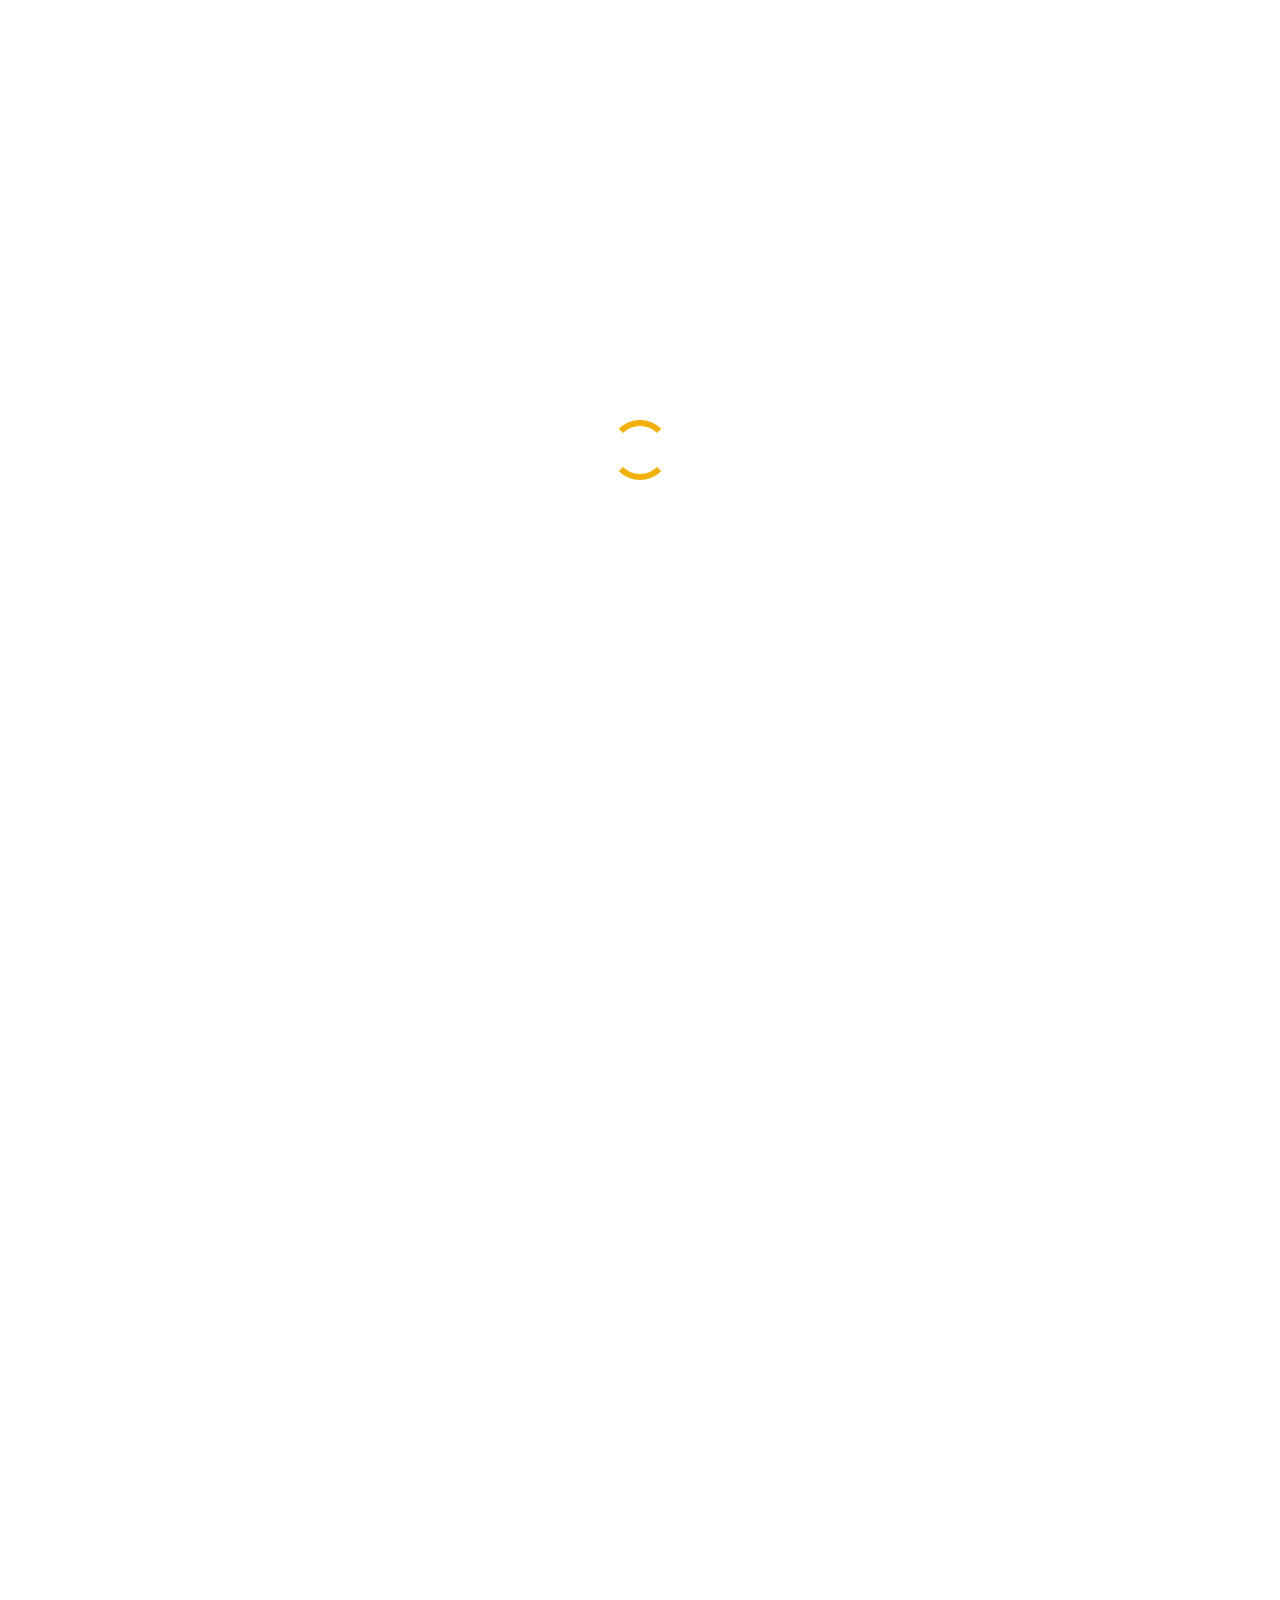
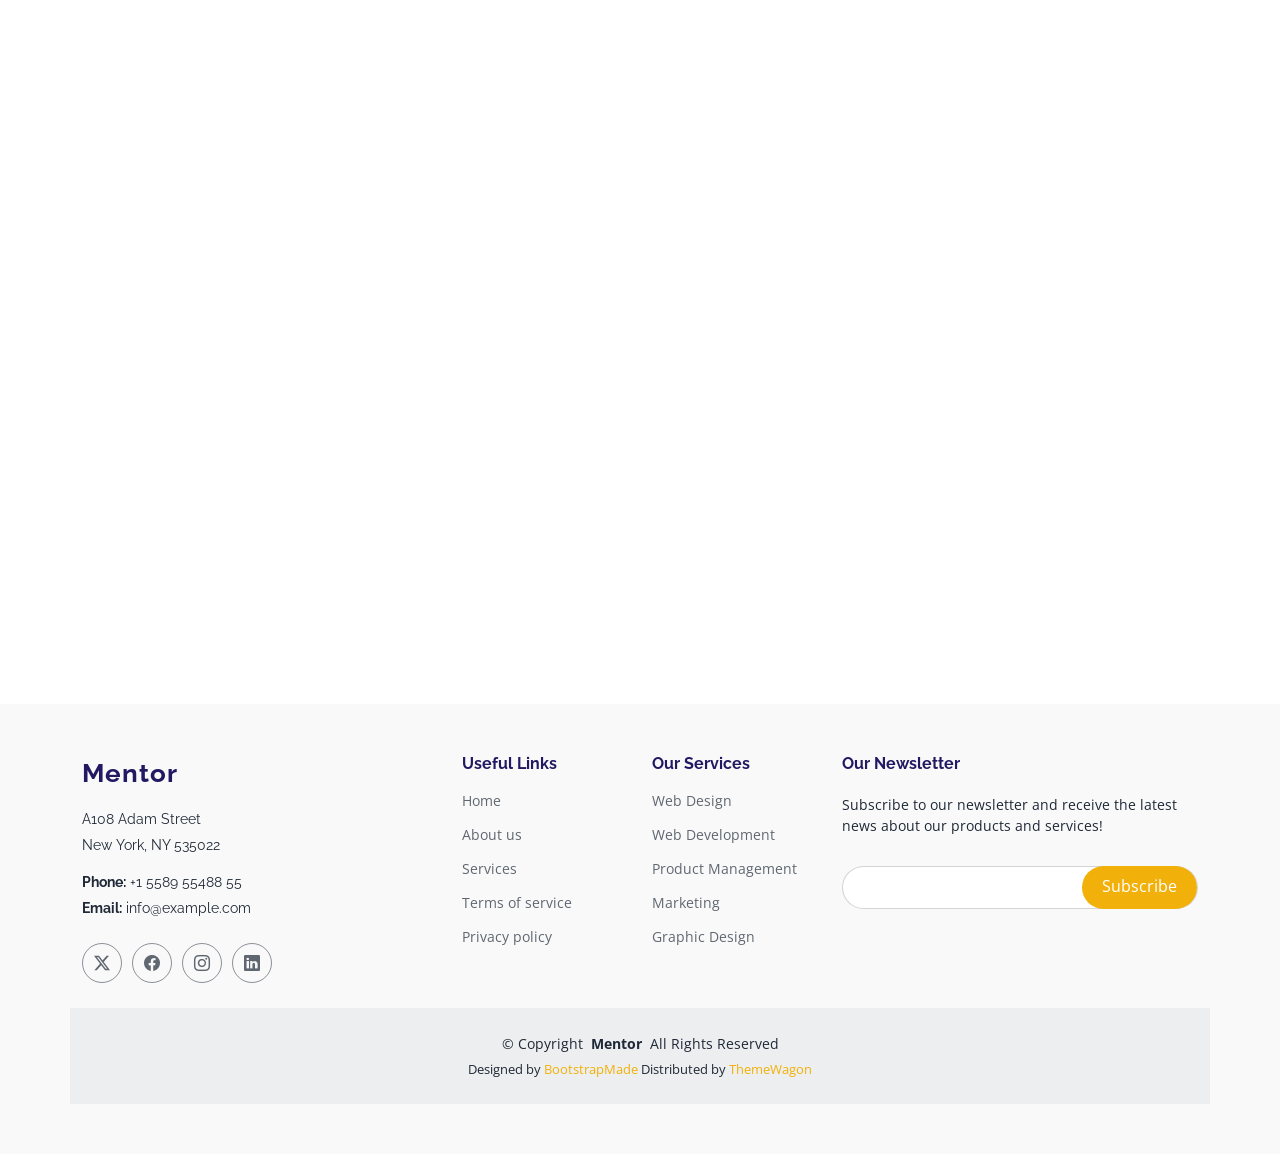
==== index.html @ 2bfc2b05 "Add RRJAcademy static site Made-with: Cursor" ====
<!DOCTYPE html>
<html lang="en">

<head>
  <meta charset="utf-8">
  <meta content="width=device-width, initial-scale=1.0" name="viewport">
  <title>RRJ Academy - Home</title>
  <meta name="description" content="Knowledge of other Languages are always a plus in life. Every language has once again become relevant and our leading online language training institute is a pioneer in providing the training and required proficiency that will enable the students to crack the related proficiency tests that might help in Migration or Translation or other aspects in life.">
  <meta name="keywords" content="RRJ Academy, Japanese language, JLPT, language training, online language institute">

  <!-- Favicons -->
  <link href="assets/img/rrj/Rrjlogofinal.png" rel="icon" type="image/png">
  <link href="assets/img/rrj/Rrjlogofinal.png" rel="apple-touch-icon" type="image/png">

  <!-- Fonts -->
  <link href="https://fonts.googleapis.com" rel="preconnect">
  <link href="https://fonts.gstatic.com" rel="preconnect" crossorigin>
  <link href="https://fonts.googleapis.com/css2?family=Open+Sans:ital,wght@0,300;0,400;0,500;0,600;0,700;0,800;1,300;1,400;1,500;1,600;1,700;1,800&family=Poppins:ital,wght@0,100;0,200;0,300;0,400;0,500;0,600;0,700;0,800;0,900;1,100;1,200;1,300;1,400;1,500;1,600;1,700;1,800;1,900&family=Raleway:ital,wght@0,100;0,200;0,300;0,400;0,500;0,600;0,700;0,800;0,900;1,100;1,200;1,300;1,400;1,500;1,600;1,700;1,800;1,900&display=swap" rel="stylesheet">

  <!-- Vendor CSS Files -->
  <link href="assets/vendor/bootstrap/css/bootstrap.min.css" rel="stylesheet">
  <link href="assets/vendor/bootstrap-icons/bootstrap-icons.css" rel="stylesheet">
  <link href="assets/vendor/aos/aos.css" rel="stylesheet">
  <link href="assets/vendor/glightbox/css/glightbox.min.css" rel="stylesheet">
  <link href="assets/vendor/swiper/swiper-bundle.min.css" rel="stylesheet">

  <!-- Main CSS File -->
  <link href="assets/css/main.css" rel="stylesheet">

  <!-- =======================================================
  * Template Name: Mentor
  * Template URL: https://bootstrapmade.com/mentor-free-education-bootstrap-theme/
  * Updated: Aug 07 2024 with Bootstrap v5.3.3
  * Author: BootstrapMade.com
  * License: https://bootstrapmade.com/license/
  ======================================================== -->
</head>

<body class="index-page">

  <header id="header" class="header d-flex align-items-center sticky-top">
    <div class="container-fluid container-xl position-relative d-flex align-items-center">

      <a href="index.html" class="logo d-flex align-items-center me-auto" aria-label="RRJ Academy Home">
        <img src="assets/img/rrj/Rrjlogofinal.png" alt="RRJ Academy">
      </a>

      <nav id="navmenu" class="navmenu">
        <ul>
          <li><a href="index.html" class="active">Home<br></a></li>
          <li><a href="about.html">About</a></li>
          <li><a href="courses.html">Courses / Programs</a></li>
          <li><a href="testimonials.html">Testimonials</a></li>
          <li><a href="contact.html">Contact</a></li>
        </ul>
        <i class="mobile-nav-toggle d-xl-none bi bi-list"></i>
      </nav>

      <a class="btn-getstarted" href="contact.html">Get Guidance</a>

    </div>
  </header>

  <main class="main">

    <!-- Hero Section -->
    <section id="hero" class="hero section dark-background">

      <img src="assets/img/rrj/inductionBanner.webp" alt="" data-aos="fade-in">

      <div class="container">
        <h2 data-aos="fade-up" data-aos-delay="100">Knowledge of other Languages are always a plus in life.</h2>
        <p data-aos="fade-up" data-aos-delay="200">Every language has once again become relevant and our leading online language training institute is a pioneer in providing the training and required proficiency that will enable the students to crack the related proficiency tests that might help in Migration or Translation or other aspects in life.</p>
        <div class="d-flex mt-4" data-aos="fade-up" data-aos-delay="300">
          <a href="courses.html" class="btn-get-started">Courses / Programs</a>
        </div>
      </div>

    </section><!-- /Hero Section -->

    <!-- About Section -->
    <section id="about" class="about section">

      <div class="container">

        <div class="row gy-4">

          <div class="col-lg-6 order-1 order-lg-2" data-aos="fade-up" data-aos-delay="100">
            <img src="assets/img/rrj/c1.webp" class="img-fluid" alt="RRJ Academy">
          </div>

          <div class="col-lg-6 order-2 order-lg-1 content" data-aos="fade-up" data-aos-delay="200">
            <h3>ABOUT RRJ ACADEMY...</h3>
            <p class="fst-italic">
              Knowledge of other Languages are always a plus in life. Every language has once again become relevant and our leading online language training institute is a pioneer in providing the training and required proficiency that will enable the students to crack the related proficiency tests that might help in Migration or Translation or other aspects in life.
            </p>
            <ul>
              <li><i class="bi bi-check-circle"></i> <span>The training is provided by highly experienced faculty who have helped many to achieve their objectives and goals related to their language learning.</span></li>
              <li><i class="bi bi-check-circle"></i> <span>You start with the basics and we will guide to the pro advance level of the language and you will learn even the most complex concepts in the easiest manner.</span></li>
              <li><i class="bi bi-check-circle"></i> <span>The best part of the course is that along with the particular language training, students are also given insight on the mannerism, culture, business etiquettes and corporate manners observed in other countries.</span></li>
            </ul>
            <a href="about.html" class="read-more"><span>Read More</span><i class="bi bi-arrow-right"></i></a>
          </div>

        </div>

      </div>

    </section><!-- /About Section -->

    <!-- Why Us Section -->
    <section id="why-us" class="section why-us">

      <div class="container">

        <div class="row gy-4">

          <div class="col-lg-4" data-aos="fade-up" data-aos-delay="100">
            <div class="why-box">
              <h3>WHY JOIN RRJ ACADEMY?</h3>
              <p>
                RRJ Academy Offers small batch sizes where Individual attention is paid.
              </p>
              <div class="text-center">
                <a href="courses.html" class="more-btn"><span>Courses / Programs</span> <i class="bi bi-chevron-right"></i></a>
              </div>
            </div>
          </div><!-- End Why Box -->

          <div class="col-lg-8 d-flex align-items-stretch">
            <div class="row gy-4" data-aos="fade-up" data-aos-delay="200">

              <div class="col-xl-4">
                <div class="icon-box d-flex flex-column justify-content-center align-items-center">
                  <i class="bi bi-clipboard-data"></i>
                  <h4>New JLPT pattern oriented study material from Japan.</h4>
                  <p>Mock JLPT drills practice for confidence building and listening practice.</p>
                </div>
              </div><!-- End Icon Box -->

              <div class="col-xl-4" data-aos="fade-up" data-aos-delay="300">
                <div class="icon-box d-flex flex-column justify-content-center align-items-center">
                  <i class="bi bi-gem"></i>
                  <h4>Our teaching methods include Videos, Audios, Picture Flash cards, Conversational skits, Verbal techniques and focus on spoken Japanese skills.</h4>
                  <p>Regular Tests and Revision Classes with flexible timings and constant teacher support.</p>
                </div>
              </div><!-- End Icon Box -->

              <div class="col-xl-4" data-aos="fade-up" data-aos-delay="400">
                <div class="icon-box d-flex flex-column justify-content-center align-items-center">
                  <i class="bi bi-inboxes"></i>
                  <h4>RRJ Academy Offers small batch sizes where Individual attention is paid.</h4>
                  <p>New JLPT pattern oriented study material from Japan.</p>
                </div>
              </div><!-- End Icon Box -->

            </div>
          </div>

        </div>

      </div>

    </section><!-- /Why Us Section -->

    <!-- Features Section -->
    <section id="features" class="features section">

      <div class="container">

        <div class="row gy-4">

          <div class="col-lg-3 col-md-4" data-aos="fade-up" data-aos-delay="100">
            <div class="features-item">
              <i class="bi bi-eye" style="color: #ffbb2c;"></i>
              <h3><a href="" class="stretched-link">Lorem Ipsum</a></h3>
            </div>
          </div><!-- End Feature Item -->

          <div class="col-lg-3 col-md-4" data-aos="fade-up" data-aos-delay="200">
            <div class="features-item">
              <i class="bi bi-infinity" style="color: #5578ff;"></i>
              <h3><a href="" class="stretched-link">Dolor Sitema</a></h3>
            </div>
          </div><!-- End Feature Item -->

          <div class="col-lg-3 col-md-4" data-aos="fade-up" data-aos-delay="300">
            <div class="features-item">
              <i class="bi bi-mortarboard" style="color: #e80368;"></i>
              <h3><a href="" class="stretched-link">Sed perspiciatis</a></h3>
            </div>
          </div><!-- End Feature Item -->

          <div class="col-lg-3 col-md-4" data-aos="fade-up" data-aos-delay="400">
            <div class="features-item">
              <i class="bi bi-nut" style="color: #e361ff;"></i>
              <h3><a href="" class="stretched-link">Magni Dolores</a></h3>
            </div>
          </div><!-- End Feature Item -->

          <div class="col-lg-3 col-md-4" data-aos="fade-up" data-aos-delay="500">
            <div class="features-item">
              <i class="bi bi-shuffle" style="color: #47aeff;"></i>
              <h3><a href="" class="stretched-link">Nemo Enim</a></h3>
            </div>
          </div><!-- End Feature Item -->

          <div class="col-lg-3 col-md-4" data-aos="fade-up" data-aos-delay="600">
            <div class="features-item">
              <i class="bi bi-star" style="color: #ffa76e;"></i>
              <h3><a href="" class="stretched-link">Eiusmod Tempor</a></h3>
            </div>
          </div><!-- End Feature Item -->

          <div class="col-lg-3 col-md-4" data-aos="fade-up" data-aos-delay="700">
            <div class="features-item">
              <i class="bi bi-x-diamond" style="color: #11dbcf;"></i>
              <h3><a href="" class="stretched-link">Midela Teren</a></h3>
            </div>
          </div><!-- End Feature Item -->

          <div class="col-lg-3 col-md-4" data-aos="fade-up" data-aos-delay="800">
            <div class="features-item">
              <i class="bi bi-camera-video" style="color: #4233ff;"></i>
              <h3><a href="" class="stretched-link">Pira Neve</a></h3>
            </div>
          </div><!-- End Feature Item -->

          <div class="col-lg-3 col-md-4" data-aos="fade-up" data-aos-delay="900">
            <div class="features-item">
              <i class="bi bi-command" style="color: #b2904f;"></i>
              <h3><a href="" class="stretched-link">Dirada Pack</a></h3>
            </div>
          </div><!-- End Feature Item -->

          <div class="col-lg-3 col-md-4" data-aos="fade-up" data-aos-delay="1000">
            <div class="features-item">
              <i class="bi bi-dribbble" style="color: #b20969;"></i>
              <h3><a href="" class="stretched-link">Moton Ideal</a></h3>
            </div>
          </div><!-- End Feature Item -->

          <div class="col-lg-3 col-md-4" data-aos="fade-up" data-aos-delay="1100">
            <div class="features-item">
              <i class="bi bi-activity" style="color: #ff5828;"></i>
              <h3><a href="" class="stretched-link">Verdo Park</a></h3>
            </div>
          </div><!-- End Feature Item -->

          <div class="col-lg-3 col-md-4" data-aos="fade-up" data-aos-delay="1200">
            <div class="features-item">
              <i class="bi bi-brightness-high" style="color: #29cc61;"></i>
              <h3><a href="" class="stretched-link">Flavor Nivelanda</a></h3>
            </div>
          </div><!-- End Feature Item -->

        </div>

      </div>

    </section><!-- /Features Section -->

    <!-- Courses Section -->
    <section id="courses" class="courses section">

      <!-- Section Title -->
      <div class="container section-title" data-aos="fade-up">
        <h2>Courses</h2>
        <p>Popular Courses</p>
      </div><!-- End Section Title -->

      <div class="container">

        <div class="row">

          <div class="col-lg-4 col-md-6 d-flex align-items-stretch" data-aos="zoom-in" data-aos-delay="100">
            <div class="course-item">
              <img src="assets/img/course-1.jpg" class="img-fluid" alt="...">
              <div class="course-content">
                <div class="d-flex justify-content-between align-items-center mb-3">
                  <p class="category">Web Development</p>
                  <p class="price">$169</p>
                </div>

                <h3><a href="course-details.html">Website Design</a></h3>
                <p class="description">Et architecto provident deleniti facere repellat nobis iste. Id facere quia quae dolores dolorem tempore.</p>
                <div class="trainer d-flex justify-content-between align-items-center">
                  <div class="trainer-profile d-flex align-items-center">
                    <img src="assets/img/trainers/trainer-1-2.jpg" class="img-fluid" alt="">
                    <a href="" class="trainer-link">Antonio</a>
                  </div>
                  <div class="trainer-rank d-flex align-items-center">
                    <i class="bi bi-person user-icon"></i>&nbsp;50
                    &nbsp;&nbsp;
                    <i class="bi bi-heart heart-icon"></i>&nbsp;65
                  </div>
                </div>
              </div>
            </div>
          </div> <!-- End Course Item-->

          <div class="col-lg-4 col-md-6 d-flex align-items-stretch mt-4 mt-md-0" data-aos="zoom-in" data-aos-delay="200">
            <div class="course-item">
              <img src="assets/img/course-2.jpg" class="img-fluid" alt="...">
              <div class="course-content">
                <div class="d-flex justify-content-between align-items-center mb-3">
                  <p class="category">Marketing</p>
                  <p class="price">$250</p>
                </div>

                <h3><a href="course-details.html">Search Engine Optimization</a></h3>
                <p class="description">Et architecto provident deleniti facere repellat nobis iste. Id facere quia quae dolores dolorem tempore.</p>
                <div class="trainer d-flex justify-content-between align-items-center">
                  <div class="trainer-profile d-flex align-items-center">
                    <img src="assets/img/trainers/trainer-2-2.jpg" class="img-fluid" alt="">
                    <a href="" class="trainer-link">Lana</a>
                  </div>
                  <div class="trainer-rank d-flex align-items-center">
                    <i class="bi bi-person user-icon"></i>&nbsp;35
                    &nbsp;&nbsp;
                    <i class="bi bi-heart heart-icon"></i>&nbsp;42
                  </div>
                </div>
              </div>
            </div>
          </div> <!-- End Course Item-->

          <div class="col-lg-4 col-md-6 d-flex align-items-stretch mt-4 mt-lg-0" data-aos="zoom-in" data-aos-delay="300">
            <div class="course-item">
              <img src="assets/img/course-3.jpg" class="img-fluid" alt="...">
              <div class="course-content">
                <div class="d-flex justify-content-between align-items-center mb-3">
                  <p class="category">Content</p>
                  <p class="price">$180</p>
                </div>

                <h3><a href="course-details.html">Copywriting</a></h3>
                <p class="description">Et architecto provident deleniti facere repellat nobis iste. Id facere quia quae dolores dolorem tempore.</p>
                <div class="trainer d-flex justify-content-between align-items-center">
                  <div class="trainer-profile d-flex align-items-center">
                    <img src="assets/img/trainers/trainer-3-2.jpg" class="img-fluid" alt="">
                    <a href="" class="trainer-link">Brandon</a>
                  </div>
                  <div class="trainer-rank d-flex align-items-center">
                    <i class="bi bi-person user-icon"></i>&nbsp;20
                    &nbsp;&nbsp;
                    <i class="bi bi-heart heart-icon"></i>&nbsp;85
                  </div>
                </div>
              </div>
            </div>
          </div> <!-- End Course Item-->

        </div>

      </div>

    </section><!-- /Courses Section -->

    <!-- Trainers Index Section -->
    <section id="trainers-index" class="section trainers-index">

      <div class="container">

        <div class="row">

          <div class="col-lg-4 col-md-6 d-flex" data-aos="fade-up" data-aos-delay="100">
            <div class="member">
              <img src="assets/img/trainers/trainer-1.jpg" class="img-fluid" alt="">
              <div class="member-content">
                <h4>Walter White</h4>
                <span>Web Development</span>
                <p>
                  Magni qui quod omnis unde et eos fuga et exercitationem. Odio veritatis perspiciatis quaerat qui aut aut aut
                </p>
                <div class="social">
                  <a href=""><i class="bi bi-twitter-x"></i></a>
                  <a href=""><i class="bi bi-facebook"></i></a>
                  <a href=""><i class="bi bi-instagram"></i></a>
                  <a href=""><i class="bi bi-linkedin"></i></a>
                </div>
              </div>
            </div>
          </div><!-- End Team Member -->

          <div class="col-lg-4 col-md-6 d-flex" data-aos="fade-up" data-aos-delay="200">
            <div class="member">
              <img src="assets/img/trainers/trainer-2.jpg" class="img-fluid" alt="">
              <div class="member-content">
                <h4>Sarah Jhinson</h4>
                <span>Marketing</span>
                <p>
                  Repellat fugiat adipisci nemo illum nesciunt voluptas repellendus. In architecto rerum rerum temporibus
                </p>
                <div class="social">
                  <a href=""><i class="bi bi-twitter-x"></i></a>
                  <a href=""><i class="bi bi-facebook"></i></a>
                  <a href=""><i class="bi bi-instagram"></i></a>
                  <a href=""><i class="bi bi-linkedin"></i></a>
                </div>
              </div>
            </div>
          </div><!-- End Team Member -->

          <div class="col-lg-4 col-md-6 d-flex" data-aos="fade-up" data-aos-delay="300">
            <div class="member">
              <img src="assets/img/trainers/trainer-3.jpg" class="img-fluid" alt="">
              <div class="member-content">
                <h4>William Anderson</h4>
                <span>Content</span>
                <p>
                  Voluptas necessitatibus occaecati quia. Earum totam consequuntur qui porro et laborum toro des clara
                </p>
                <div class="social">
                  <a href=""><i class="bi bi-twitter-x"></i></a>
                  <a href=""><i class="bi bi-facebook"></i></a>
                  <a href=""><i class="bi bi-instagram"></i></a>
                  <a href=""><i class="bi bi-linkedin"></i></a>
                </div>
              </div>
            </div>
          </div><!-- End Team Member -->

        </div>

      </div>

    </section><!-- /Trainers Index Section -->

  </main>

  <footer id="footer" class="footer position-relative light-background">

    <div class="container footer-top">
      <div class="row gy-4">
        <div class="col-lg-4 col-md-6 footer-about">
          <a href="index.html" class="logo d-flex align-items-center">
            <span class="sitename">Mentor</span>
          </a>
          <div class="footer-contact pt-3">
            <p>A108 Adam Street</p>
            <p>New York, NY 535022</p>
            <p class="mt-3"><strong>Phone:</strong> <span>+1 5589 55488 55</span></p>
            <p><strong>Email:</strong> <span>info@example.com</span></p>
          </div>
          <div class="social-links d-flex mt-4">
            <a href=""><i class="bi bi-twitter-x"></i></a>
            <a href=""><i class="bi bi-facebook"></i></a>
            <a href=""><i class="bi bi-instagram"></i></a>
            <a href=""><i class="bi bi-linkedin"></i></a>
          </div>
        </div>

        <div class="col-lg-2 col-md-3 footer-links">
          <h4>Useful Links</h4>
          <ul>
            <li><a href="#">Home</a></li>
            <li><a href="#">About us</a></li>
            <li><a href="#">Services</a></li>
            <li><a href="#">Terms of service</a></li>
            <li><a href="#">Privacy policy</a></li>
          </ul>
        </div>

        <div class="col-lg-2 col-md-3 footer-links">
          <h4>Our Services</h4>
          <ul>
            <li><a href="#">Web Design</a></li>
            <li><a href="#">Web Development</a></li>
            <li><a href="#">Product Management</a></li>
            <li><a href="#">Marketing</a></li>
            <li><a href="#">Graphic Design</a></li>
          </ul>
        </div>

        <div class="col-lg-4 col-md-12 footer-newsletter">
          <h4>Our Newsletter</h4>
          <p>Subscribe to our newsletter and receive the latest news about our products and services!</p>
          <form action="forms/newsletter.php" method="post" class="php-email-form">
            <div class="newsletter-form"><input type="email" name="email"><input type="submit" value="Subscribe"></div>
            <div class="loading">Loading</div>
            <div class="error-message"></div>
            <div class="sent-message">Your subscription request has been sent. Thank you!</div>
          </form>
        </div>

      </div>
    </div>

    <div class="container copyright text-center mt-4">
      <p>© <span>Copyright</span> <strong class="px-1 sitename">Mentor</strong> <span>All Rights Reserved</span></p>
      <div class="credits">
        <!-- All the links in the footer should remain intact. -->
        <!-- You can delete the links only if you've purchased the pro version. -->
        <!-- Licensing information: https://bootstrapmade.com/license/ -->
        <!-- Purchase the pro version with working PHP/AJAX contact form: [buy-url] -->
        Designed by <a href="https://bootstrapmade.com/">BootstrapMade</a> Distributed by <a href=“https://themewagon.com>ThemeWagon
      </div>
    </div>

  </footer>

  <!-- Scroll Top -->
  <a href="#" id="scroll-top" class="scroll-top d-flex align-items-center justify-content-center"><i class="bi bi-arrow-up-short"></i></a>

  <!-- Preloader -->
  <div id="preloader"></div>

  <!-- Vendor JS Files -->
  <script src="assets/vendor/bootstrap/js/bootstrap.bundle.min.js"></script>
  <script src="assets/vendor/php-email-form/validate.js"></script>
  <script src="assets/vendor/aos/aos.js"></script>
  <script src="assets/vendor/glightbox/js/glightbox.min.js"></script>
  <script src="assets/vendor/purecounter/purecounter_vanilla.js"></script>
  <script src="assets/vendor/swiper/swiper-bundle.min.js"></script>

  <!-- Main JS File -->
  <script src="assets/js/main.js"></script>

</body>

</html>
---- assets/css/main.css ----
/**
* Template Name: Mentor
* Template URL: https://bootstrapmade.com/mentor-free-education-bootstrap-theme/
* Updated: Aug 07 2024 with Bootstrap v5.3.3
* Author: BootstrapMade.com
* License: https://bootstrapmade.com/license/
*/

/*--------------------------------------------------------------
# Font & Color Variables
# Help: https://bootstrapmade.com/color-system/
--------------------------------------------------------------*/
/* Fonts */
:root {
  --default-font: "Open Sans",  system-ui, -apple-system, "Segoe UI", Roboto, "Helvetica Neue", Arial, "Noto Sans", "Liberation Sans", sans-serif, "Apple Color Emoji", "Segoe UI Emoji", "Segoe UI Symbol", "Noto Color Emoji";
  --heading-font: "Raleway",  sans-serif;
  --nav-font: "Poppins",  sans-serif;
}

/* Global Colors - The following color variables are used throughout the website. Updating them here will change the color scheme of the entire website */
:root { 
  --background-color: #ffffff; /* Background color for the entire website, including individual sections */
  --default-color: #1f2937; /* Default color used for the majority of the text content across the entire website */
  --heading-color: #211a63; /* RRJ brand indigo for headings */
  --accent-color: #f2b10a; /* RRJ brand gold accent */
  --surface-color: #ffffff; /* The surface color is used as a background of boxed elements within sections, such as cards, icon boxes, or other elements that require a visual separation from the global background. */
  --contrast-color: #ffffff; /* Contrast color for text, ensuring readability against backgrounds of accent, heading, or default colors. */
}

/* Nav Menu Colors - The following color variables are used specifically for the navigation menu. They are separate from the global colors to allow for more customization options */
:root {
  --nav-color: #211a63;  /* RRJ brand indigo */
  --nav-hover-color: #f2b10a; /* RRJ brand gold */
  --nav-mobile-background-color: #ffffff; /* Used as the background color for mobile navigation menu */
  --nav-dropdown-background-color: #ffffff; /* Used as the background color for dropdown items that appear when hovering over primary navigation items */
  --nav-dropdown-color: #211a63; /* RRJ brand indigo */
  --nav-dropdown-hover-color: #f2b10a; /* RRJ brand gold */
}

/* Color Presets - These classes override global colors when applied to any section or element, providing reuse of the sam color scheme. */

.light-background {
  --background-color: #f9f9f9;
  --surface-color: #ffffff;
}

.dark-background {
  --background-color: #0b0b28;
  --default-color: #ffffff;
  --heading-color: #ffffff;
  --surface-color: #16163a;
  --contrast-color: #ffffff;
}

/* Smooth scroll */
:root {
  scroll-behavior: smooth;
}

/*--------------------------------------------------------------
# General Styling & Shared Classes
--------------------------------------------------------------*/
body {
  color: var(--default-color);
  background-color: var(--background-color);
  font-family: var(--default-font);
}

a {
  color: var(--accent-color);
  text-decoration: none;
  transition: 0.3s;
}

a:hover {
  color: color-mix(in srgb, var(--accent-color), transparent 25%);
  text-decoration: none;
}

h1,
h2,
h3,
h4,
h5,
h6 {
  color: var(--heading-color);
  font-family: var(--heading-font);
}

/* PHP Email Form Messages
------------------------------*/
.php-email-form .error-message {
  display: none;
  background: #df1529;
  color: #ffffff;
  text-align: left;
  padding: 15px;
  margin-bottom: 24px;
  font-weight: 600;
}

.php-email-form .sent-message {
  display: none;
  color: #ffffff;
  background: #059652;
  text-align: center;
  padding: 15px;
  margin-bottom: 24px;
  font-weight: 600;
}

.php-email-form .loading {
  display: none;
  background: var(--surface-color);
  text-align: center;
  padding: 15px;
  margin-bottom: 24px;
}

.php-email-form .loading:before {
  content: "";
  display: inline-block;
  border-radius: 50%;
  width: 24px;
  height: 24px;
  margin: 0 10px -6px 0;
  border: 3px solid var(--accent-color);
  border-top-color: var(--surface-color);
  animation: php-email-form-loading 1s linear infinite;
}

@keyframes php-email-form-loading {
  0% {
    transform: rotate(0deg);
  }

  100% {
    transform: rotate(360deg);
  }
}

/* Pulsating Play Button
------------------------------*/
.pulsating-play-btn {
  width: 94px;
  height: 94px;
  background: radial-gradient(var(--accent-color) 50%, color-mix(in srgb, var(--accent-color), transparent 75%) 52%);
  border-radius: 50%;
  display: block;
  position: relative;
  overflow: hidden;
}

.pulsating-play-btn:before {
  content: "";
  position: absolute;
  width: 120px;
  height: 120px;
  animation-delay: 0s;
  animation: pulsate-play-btn 2s;
  animation-direction: forwards;
  animation-iteration-count: infinite;
  animation-timing-function: steps;
  opacity: 1;
  border-radius: 50%;
  border: 5px solid color-mix(in srgb, var(--accent-color), transparent 30%);
  top: -15%;
  left: -15%;
  background: rgba(198, 16, 0, 0);
}

.pulsating-play-btn:after {
  content: "";
  position: absolute;
  left: 50%;
  top: 50%;
  transform: translateX(-40%) translateY(-50%);
  width: 0;
  height: 0;
  border-top: 10px solid transparent;
  border-bottom: 10px solid transparent;
  border-left: 15px solid #fff;
  z-index: 100;
  transition: all 400ms cubic-bezier(0.55, 0.055, 0.675, 0.19);
}

.pulsating-play-btn:hover:before {
  content: "";
  position: absolute;
  left: 50%;
  top: 50%;
  transform: translateX(-40%) translateY(-50%);
  width: 0;
  height: 0;
  border: none;
  border-top: 10px solid transparent;
  border-bottom: 10px solid transparent;
  border-left: 15px solid #fff;
  z-index: 200;
  animation: none;
  border-radius: 0;
}

.pulsating-play-btn:hover:after {
  border-left: 15px solid var(--accent-color);
  transform: scale(20);
}

@keyframes pulsate-play-btn {
  0% {
    transform: scale(0.6, 0.6);
    opacity: 1;
  }

  100% {
    transform: scale(1, 1);
    opacity: 0;
  }
}

/*--------------------------------------------------------------
# Global Header
--------------------------------------------------------------*/
.header {
  color: var(--default-color);
  background-color: var(--background-color);
  padding: 15px 0;
  transition: all 0.5s;
  z-index: 997;
}

.header .logo {
  line-height: 1;
}

.header .logo img {
  max-height: 44px;
  margin-right: 8px;
}

.header .logo h1 {
  font-weight: 700;
  font-size: 30px;
  margin: 0;
  letter-spacing: 1px;
  text-transform: uppercase;
  color: var(--accent-color);
}

.header .btn-getstarted,
.header .btn-getstarted:focus {
  color: var(--contrast-color);
  background: var(--accent-color);
  font-size: 14px;
  padding: 8px 25px;
  margin: 0 0 0 30px;
  border-radius: 50px;
  transition: 0.3s;
}

.header .btn-getstarted:hover,
.header .btn-getstarted:focus:hover {
  color: var(--contrast-color);
  background: color-mix(in srgb, var(--accent-color), transparent 15%);
}

@media (max-width: 1200px) {
  .header .logo {
    order: 1;
  }

  .header .btn-getstarted {
    order: 2;
    margin: 0 15px 0 0;
    padding: 6px 15px;
  }

  .header .navmenu {
    order: 3;
  }
}

.scrolled .header {
  box-shadow: 0px 0 18px rgba(0, 0, 0, 0.1);
}

/*--------------------------------------------------------------
# Navigation Menu
--------------------------------------------------------------*/
/* Navmenu - Desktop */
@media (min-width: 1200px) {
  .navmenu {
    padding: 0;
  }

  .navmenu ul {
    margin: 0;
    padding: 0;
    display: flex;
    list-style: none;
    align-items: center;
  }

  .navmenu li {
    position: relative;
  }

  .navmenu a,
  .navmenu a:focus {
    color: var(--nav-color);
    padding: 18px 15px;
    font-size: 16px;
    font-family: var(--nav-font);
    font-weight: 400;
    display: flex;
    align-items: center;
    justify-content: space-between;
    white-space: nowrap;
    transition: 0.3s;
  }

  .navmenu a i,
  .navmenu a:focus i {
    font-size: 12px;
    line-height: 0;
    margin-left: 5px;
    transition: 0.3s;
  }

  .navmenu li:last-child a {
    padding-right: 0;
  }

  .navmenu li:hover>a,
  .navmenu .active,
  .navmenu .active:focus {
    color: var(--nav-hover-color);
  }

  .navmenu .dropdown ul {
    margin: 0;
    padding: 10px 0;
    background: var(--nav-dropdown-background-color);
    display: block;
    position: absolute;
    visibility: hidden;
    left: 14px;
    top: 130%;
    opacity: 0;
    transition: 0.3s;
    border-radius: 4px;
    z-index: 99;
    box-shadow: 0px 0px 30px rgba(0, 0, 0, 0.1);
  }

  .navmenu .dropdown ul li {
    min-width: 200px;
  }

  .navmenu .dropdown ul a {
    padding: 10px 20px;
    font-size: 15px;
    text-transform: none;
    color: var(--nav-dropdown-color);
  }

  .navmenu .dropdown ul a i {
    font-size: 12px;
  }

  .navmenu .dropdown ul a:hover,
  .navmenu .dropdown ul .active:hover,
  .navmenu .dropdown ul li:hover>a {
    color: var(--nav-dropdown-hover-color);
  }

  .navmenu .dropdown:hover>ul {
    opacity: 1;
    top: 100%;
    visibility: visible;
  }

  .navmenu .dropdown .dropdown ul {
    top: 0;
    left: -90%;
    visibility: hidden;
  }

  .navmenu .dropdown .dropdown:hover>ul {
    opacity: 1;
    top: 0;
    left: -100%;
    visibility: visible;
  }
}

/* Navmenu - Mobile */
@media (max-width: 1199px) {
  .mobile-nav-toggle {
    color: var(--nav-color);
    font-size: 28px;
    line-height: 0;
    margin-right: 10px;
    cursor: pointer;
    transition: color 0.3s;
  }

  .navmenu {
    padding: 0;
    z-index: 9997;
  }

  .navmenu ul {
    display: none;
    list-style: none;
    position: absolute;
    inset: 60px 20px 20px 20px;
    padding: 10px 0;
    margin: 0;
    border-radius: 6px;
    background-color: var(--nav-mobile-background-color);
    border: 1px solid color-mix(in srgb, var(--default-color), transparent 90%);
    box-shadow: none;
    overflow-y: auto;
    transition: 0.3s;
    z-index: 9998;
  }

  .navmenu a,
  .navmenu a:focus {
    color: var(--nav-dropdown-color);
    padding: 10px 20px;
    font-family: var(--nav-font);
    font-size: 17px;
    font-weight: 500;
    display: flex;
    align-items: center;
    justify-content: space-between;
    white-space: nowrap;
    transition: 0.3s;
  }

  .navmenu a i,
  .navmenu a:focus i {
    font-size: 12px;
    line-height: 0;
    margin-left: 5px;
    width: 30px;
    height: 30px;
    display: flex;
    align-items: center;
    justify-content: center;
    border-radius: 50%;
    transition: 0.3s;
    background-color: color-mix(in srgb, var(--accent-color), transparent 90%);
  }

  .navmenu a i:hover,
  .navmenu a:focus i:hover {
    background-color: var(--accent-color);
    color: var(--contrast-color);
  }

  .navmenu a:hover,
  .navmenu .active,
  .navmenu .active:focus {
    color: var(--nav-dropdown-hover-color);
  }

  .navmenu .active i,
  .navmenu .active:focus i {
    background-color: var(--accent-color);
    color: var(--contrast-color);
    transform: rotate(180deg);
  }

  .navmenu .dropdown ul {
    position: static;
    display: none;
    z-index: 99;
    padding: 10px 0;
    margin: 10px 20px;
    background-color: var(--nav-dropdown-background-color);
    transition: all 0.5s ease-in-out;
  }

  .navmenu .dropdown ul ul {
    background-color: rgba(33, 37, 41, 0.1);
  }

  .navmenu .dropdown>.dropdown-active {
    display: block;
    background-color: rgba(33, 37, 41, 0.03);
  }

  .mobile-nav-active {
    overflow: hidden;
  }

  .mobile-nav-active .mobile-nav-toggle {
    color: #fff;
    position: absolute;
    font-size: 32px;
    top: 15px;
    right: 15px;
    margin-right: 0;
    z-index: 9999;
  }

  .mobile-nav-active .navmenu {
    position: fixed;
    overflow: hidden;
    inset: 0;
    background: rgba(33, 37, 41, 0.8);
    transition: 0.3s;
  }

  .mobile-nav-active .navmenu>ul {
    display: block;
  }
}

/*--------------------------------------------------------------
# Global Footer
--------------------------------------------------------------*/
.footer {
  color: var(--default-color);
  background-color: var(--background-color);
  font-size: 14px;
  padding-bottom: 50px;
  position: relative;
}

.footer .footer-top {
  padding-top: 50px;
}

.footer .footer-about .logo {
  margin-bottom: 0;
}

.footer .footer-about .logo img {
  max-height: 40px;
  margin-right: 6px;
}

.footer .footer-about .logo span {
  font-size: 26px;
  font-weight: 700;
  letter-spacing: 1px;
  font-family: var(--heading-font);
  color: var(--heading-color);
}

.footer .footer-about p {
  font-size: 14px;
  font-family: var(--heading-font);
}

.footer .social-links a {
  display: flex;
  align-items: center;
  justify-content: center;
  width: 40px;
  height: 40px;
  border-radius: 50%;
  border: 1px solid color-mix(in srgb, var(--default-color), transparent 50%);
  font-size: 16px;
  color: color-mix(in srgb, var(--default-color), transparent 30%);
  margin-right: 10px;
  transition: 0.3s;
}

.footer .social-links a:hover {
  color: var(--accent-color);
  border-color: var(--accent-color);
}

.footer h4 {
  font-size: 16px;
  font-weight: bold;
  position: relative;
  padding-bottom: 12px;
}

.footer .footer-links {
  margin-bottom: 30px;
}

.footer .footer-links ul {
  list-style: none;
  padding: 0;
  margin: 0;
}

.footer .footer-links ul i {
  padding-right: 2px;
  font-size: 12px;
  line-height: 0;
}

.footer .footer-links ul li {
  padding: 10px 0;
  display: flex;
  align-items: center;
}

.footer .footer-links ul li:first-child {
  padding-top: 0;
}

.footer .footer-links ul a {
  color: color-mix(in srgb, var(--default-color), transparent 30%);
  display: inline-block;
  line-height: 1;
}

.footer .footer-links ul a:hover {
  color: var(--accent-color);
}

.footer .footer-contact p {
  margin-bottom: 5px;
}

.footer .footer-newsletter .newsletter-form {
  margin-top: 30px;
  margin-bottom: 15px;
  padding: 6px 8px;
  position: relative;
  border-radius: 50px;
  border: 1px solid color-mix(in srgb, var(--default-color), transparent 80%);
  display: flex;
  background-color: var(--surface-color);
  transition: 0.3s;
}

.footer .footer-newsletter .newsletter-form:focus-within {
  border-color: var(--accent-color);
}

.footer .footer-newsletter .newsletter-form input[type=email] {
  border: 0;
  padding: 4px 8px;
  width: 100%;
  background-color: var(--surface-color);
  color: var(--default-color);
}

.footer .footer-newsletter .newsletter-form input[type=email]:focus-visible {
  outline: none;
}

.footer .footer-newsletter .newsletter-form input[type=submit] {
  border: 0;
  font-size: 16px;
  padding: 0 20px 2px 20px;
  margin: -7px -8px -7px 0;
  background: var(--accent-color);
  color: var(--contrast-color);
  transition: 0.3s;
  border-radius: 50px;
}

.footer .footer-newsletter .newsletter-form input[type=submit]:hover {
  background: color-mix(in srgb, var(--accent-color), transparent 20%);
}

.footer .copyright {
  padding-top: 25px;
  padding-bottom: 25px;
  background-color: color-mix(in srgb, var(--default-color), transparent 95%);
}

.footer .copyright p {
  margin-bottom: 0;
}

.footer .credits {
  margin-top: 6px;
  font-size: 13px;
}

/*--------------------------------------------------------------
# Preloader
--------------------------------------------------------------*/
#preloader {
  position: fixed;
  inset: 0;
  z-index: 999999;
  overflow: hidden;
  background: var(--background-color);
  transition: all 0.6s ease-out;
}

#preloader:before {
  content: "";
  position: fixed;
  top: calc(50% - 30px);
  left: calc(50% - 30px);
  border: 6px solid #ffffff;
  border-color: var(--accent-color) transparent var(--accent-color) transparent;
  border-radius: 50%;
  width: 60px;
  height: 60px;
  animation: animate-preloader 1.5s linear infinite;
}

@keyframes animate-preloader {
  0% {
    transform: rotate(0deg);
  }

  100% {
    transform: rotate(360deg);
  }
}

/*--------------------------------------------------------------
# Scroll Top Button
--------------------------------------------------------------*/
.scroll-top {
  position: fixed;
  visibility: hidden;
  opacity: 0;
  right: 15px;
  bottom: -15px;
  z-index: 99999;
  background-color: var(--accent-color);
  width: 44px;
  height: 44px;
  border-radius: 50px;
  transition: all 0.4s;
}

.scroll-top i {
  font-size: 24px;
  color: var(--contrast-color);
  line-height: 0;
}

.scroll-top:hover {
  background-color: color-mix(in srgb, var(--accent-color), transparent 20%);
  color: var(--contrast-color);
}

.scroll-top.active {
  visibility: visible;
  opacity: 1;
  bottom: 15px;
}

/*--------------------------------------------------------------
# Disable aos animation delay on mobile devices
--------------------------------------------------------------*/
@media screen and (max-width: 768px) {
  [data-aos-delay] {
    transition-delay: 0 !important;
  }
}

/*--------------------------------------------------------------
# Global Page Titles & Breadcrumbs
--------------------------------------------------------------*/
.page-title {
  --default-color: var(--contrast-color);
  --background-color: var(--accent-color);
  --heading-color: var(--contrast-color);
  color: var(--default-color);
  background-color: var(--background-color);
  position: relative;
}

.page-title .heading {
  padding: 80px 0;
  border-top: 1px solid color-mix(in srgb, var(--default-color), transparent 90%);
}

.page-title .heading h1 {
  font-size: 38px;
  font-weight: 700;
}

.page-title nav {
  background-color: color-mix(in srgb, var(--accent-color) 90%, black 5%);
  padding: 20px 0;
}

.page-title nav a {
  color: var(--default-color);
}

.page-title nav ol {
  display: flex;
  flex-wrap: wrap;
  list-style: none;
  margin: 0;
  font-size: 16px;
  font-weight: 600;
}

.page-title nav ol li+li {
  padding-left: 10px;
}

.page-title nav ol li+li::before {
  content: "/";
  display: inline-block;
  padding-right: 10px;
  color: color-mix(in srgb, var(--default-color), transparent 70%);
}

/*--------------------------------------------------------------
# Global Sections
--------------------------------------------------------------*/
section,
.section {
  color: var(--default-color);
  background-color: var(--background-color);
  padding: 60px 0;
  scroll-margin-top: 900px;
  overflow: clip;
}

@media (max-width: 1199px) {

  section,
  .section {
    scroll-margin-top: 66px;
  }
}

/*--------------------------------------------------------------
# Global Section Titles
--------------------------------------------------------------*/
.section-title {
  padding-bottom: 60px;
  position: relative;
}

.section-title h2 {
  font-size: 14px;
  font-weight: 500;
  padding: 0;
  line-height: 1px;
  margin: 0;
  letter-spacing: 1.5px;
  text-transform: uppercase;
  color: color-mix(in srgb, var(--default-color), transparent 50%);
  position: relative;
}

.section-title h2::after {
  content: "";
  width: 120px;
  height: 1px;
  display: inline-block;
  background: var(--accent-color);
  margin: 4px 10px;
}

.section-title p {
  color: var(--heading-color);
  margin: 0;
  font-size: 36px;
  font-weight: 700;
  font-family: var(--nav-font);
  text-transform: uppercase;
}

/*--------------------------------------------------------------
# Hero Section
--------------------------------------------------------------*/
.hero {
  width: 100%;
  min-height: 80vh;
  position: relative;
  padding: 80px 0;
  display: flex;
  align-items: center;
  justify-content: center;
  color: var(--default-color);
}

.hero img {
  position: absolute;
  inset: 0;
  display: block;
  width: 100%;
  height: 100%;
  object-fit: cover;
  z-index: 1;
}

.hero:before {
  content: "";
  background: color-mix(in srgb, var(--background-color), transparent 60%);
  position: absolute;
  inset: 0;
  z-index: 2;
}

.hero .container {
  position: relative;
  z-index: 3;
}

.hero h2 {
  margin: 0;
  font-size: 48px;
  font-weight: 700;
}

.hero p {
  color: color-mix(in srgb, var(--default-color), transparent 20%);
  margin: 10px 0 0 0;
  font-size: 24px;
}

.hero .btn-get-started {
  font-weight: 500;
  font-size: 15px;
  letter-spacing: 1px;
  display: inline-block;
  padding: 8px 35px 10px 35px;
  border-radius: 50px;
  transition: 0.4s;
  margin-top: 30px;
  border: 2px solid var(--default-color);
  color: var(--default-color);
}

.hero .btn-get-started:hover {
  background: var(--accent-color);
  border: 2px solid var(--accent-color);
}

@media (max-width: 768px) {
  .hero h2 {
    font-size: 32px;
  }

  .hero p {
    font-size: 18px;
  }
}

/*--------------------------------------------------------------
# About Section
--------------------------------------------------------------*/
.about .content h3 {
  font-size: 2rem;
  font-weight: 700;
}

.about .content ul {
  list-style: none;
  padding: 0;
}

.about .content ul li {
  padding-bottom: 10px;
}

.about .content ul i {
  font-size: 1.25rem;
  margin-right: 4px;
  color: var(--accent-color);
}

.about .content p:last-child {
  margin-bottom: 0;
}

.about .content .read-more {
  background: var(--accent-color);
  color: var(--contrast-color);
  font-family: var(--heading-font);
  font-weight: 500;
  font-size: 15px;
  letter-spacing: 1px;
  padding: 10px 24px 12px 24px;
  border-radius: 50px;
  transition: 0.3s;
  display: inline-flex;
  align-items: center;
  justify-content: center;
}

.about .content .read-more i {
  font-size: 18px;
  margin-left: 5px;
  line-height: 0;
  transition: 0.3s;
}

.about .content .read-more:hover {
  background: color-mix(in srgb, var(--accent-color), transparent 20%);
  padding-right: 19px;
}

.about .content .read-more:hover i {
  margin-left: 10px;
}

/*--------------------------------------------------------------
# Counts Section
--------------------------------------------------------------*/
.counts {
  padding: 25px 0;
}

.counts .stats-item {
  padding: 30px;
  width: 100%;
}

.counts .stats-item span {
  font-size: 48px;
  display: block;
  color: var(--accent-color);
  font-weight: 700;
}

.counts .stats-item p {
  color: color-mix(in srgb, var(--default-color), transparent 40%);
  padding: 0;
  margin: 0;
  font-family: var(--heading-font);
  font-size: 15px;
  font-weight: 600;
}

/*--------------------------------------------------------------
# Why Us Section
--------------------------------------------------------------*/
.why-us .why-box {
  color: var(--contrast-color);
  background: var(--accent-color);
  padding: 30px;
}

.why-us .why-box h3 {
  color: var(--contrast-color);
  font-weight: 700;
  font-size: 34px;
  margin-bottom: 30px;
}

.why-us .why-box p {
  margin-bottom: 30px;
}

.why-us .why-box .more-btn {
  display: inline-block;
  background: color-mix(in srgb, var(--contrast-color), transparent 85%);
  padding: 8px 40px 10px 40px;
  color: var(--contrast-color);
  transition: all ease-in-out 0.4s;
  border-radius: 50px;
}

.why-us .why-box .more-btn i {
  font-size: 14px;
}

.why-us .why-box .more-btn:hover {
  color: var(--accent-color);
  background: var(--surface-color);
}

.why-us .icon-box {
  background-color: var(--surface-color);
  text-align: center;
  padding: 40px 30px;
  width: 100%;
  height: 100%;
  border: 1px solid color-mix(in srgb, var(--default-color), transparent 90%);
}

.why-us .icon-box i {
  color: var(--accent-color);
  font-size: 32px;
  margin-bottom: 30px;
  background: color-mix(in srgb, var(--accent-color), transparent 95%);
  border-radius: 50px;
  display: flex;
  align-items: center;
  justify-content: center;
  width: 72px;
  height: 72px;
  transition: 0.3s;
}

.why-us .icon-box h4 {
  font-size: 20px;
  font-weight: 700;
  margin: 0 0 30px 0;
}

.why-us .icon-box p {
  font-size: 15px;
  color: color-mix(in srgb, var(--default-color), transparent 30%);
}

.why-us .icon-box:hover i {
  color: var(--contrast-color);
  background: var(--accent-color);
}

/*--------------------------------------------------------------
# Features Section
--------------------------------------------------------------*/
.features {
  padding: 10px 0;
}

.features .features-item {
  background-color: var(--surface-color);
  display: flex;
  align-items: center;
  padding: 20px;
  transition: 0.3s;
  border: 1px solid color-mix(in srgb, var(--default-color), transparent 90%);
  position: relative;
}

.features .features-item i {
  font-size: 32px;
  padding-right: 10px;
  line-height: 0;
}

.features .features-item h3 {
  font-weight: 700;
  margin: 0;
  padding: 0;
  line-height: 1;
  font-size: 16px;
}

.features .features-item h3 a {
  color: var(--heading-color);
  transition: 0.3s;
}

.features .features-item:hover {
  border-color: var(--accent-color);
}

.features .features-item:hover h3 a {
  color: var(--accent-color);
}

/*--------------------------------------------------------------
# Courses Section
--------------------------------------------------------------*/
.courses .course-item {
  background-color: var(--surface-color);
  border: 1px solid color-mix(in srgb, var(--default-color), transparent 90%);
  border-radius: 5px;
}

.courses .course-content {
  padding: 15px;
}

.courses .course-content h3 {
  font-weight: 700;
  font-size: 20px;
}

.courses .course-content h3 a {
  color: var(--heading-color);
  transition: 0.3s;
}

.courses .course-content h3 a:hover {
  color: var(--accent-color);
}

.courses .course-content .category {
  background: var(--accent-color);
  color: var(--contrast-color);
  font-size: 14px;
  padding: 6px 14px;
  margin: 0;
  border-radius: 5px;
}

.courses .course-content .price {
  margin: 0;
  font-weight: 700;
  font-size: 18px;
  color: color-mix(in srgb, var(--default-color), transparent 20%);
}

.courses .course-content .description {
  font-size: 14px;
  color: color-mix(in srgb, var(--default-color), transparent 20%);
}

.courses .trainer {
  padding-top: 15px;
  border-top: 1px solid color-mix(in srgb, var(--default-color), transparent 90%);
}

.courses .trainer .trainer-profile img {
  max-width: 50px;
  border-radius: 50px;
}

.courses .trainer .trainer-profile .trainer-link {
  padding-left: 10px;
  font-weight: 600;
  font-size: 16px;
  color: color-mix(in srgb, var(--default-color), transparent 20%);
  transition: 0.3s;
}

.courses .trainer .trainer-profile .trainer-link:hover {
  color: var(--accent-color);
}

.courses .trainer .trainer-rank {
  font-size: 18px;
  color: color-mix(in srgb, var(--default-color), transparent 60%);
}

.courses .trainer .trainer-rank .user-icon {
  font-size: 22px;
}

/*--------------------------------------------------------------
# Trainers Index Section
--------------------------------------------------------------*/
.trainers-index .member {
  background-color: var(--surface-color);
  border: 1px solid color-mix(in srgb, var(--default-color), transparent 90%);
  text-align: center;
  margin-bottom: 20px;
}

.trainers-index .member img {
  margin: -1px -1px 30px -1px;
}

.trainers-index .member .member-content {
  padding: 0 20px 30px 20px;
}

.trainers-index .member h4 {
  font-weight: 700;
  margin-bottom: 2px;
  font-size: 18px;
}

.trainers-index .member span {
  font-style: italic;
  display: block;
  font-size: 13px;
  color: color-mix(in srgb, var(--default-color), transparent 20%);
}

.trainers-index .member p {
  padding-top: 10px;
  font-size: 14px;
  font-style: italic;
  color: color-mix(in srgb, var(--default-color), transparent 40%);
}

.trainers-index .member .social {
  margin-top: 15px;
}

.trainers-index .member .social a {
  color: color-mix(in srgb, var(--default-color), transparent 60%);
  transition: 0.3s;
}

.trainers-index .member .social a:hover {
  color: var(--accent-color);
}

.trainers-index .member .social i {
  font-size: 18px;
  margin: 0 2px;
}

/*--------------------------------------------------------------
# About Us Section
--------------------------------------------------------------*/
.about-us .content h3 {
  font-size: 2rem;
  font-weight: 700;
}

.about-us .content ul {
  list-style: none;
  padding: 0;
}

.about-us .content ul li {
  padding-bottom: 10px;
}

.about-us .content ul i {
  font-size: 1.25rem;
  margin-right: 4px;
  color: var(--accent-color);
}

.about-us .content p:last-child {
  margin-bottom: 0;
}

/*--------------------------------------------------------------
# Testimonials Section
--------------------------------------------------------------*/
.testimonials .testimonial-wrap {
  padding-left: 50px;
}

.testimonials .testimonials-carousel,
.testimonials .testimonials-slider {
  overflow: hidden;
}

.testimonials .testimonial-item {
  background-color: var(--surface-color);
  border: 1px solid color-mix(in srgb, var(--default-color), transparent 90%);
  box-sizing: content-box;
  padding: 30px 30px 30px 60px;
  margin: 30px 15px;
  min-height: 200px;
  position: relative;
}

.testimonials .testimonial-item .testimonial-img {
  width: 90px;
  border-radius: 10px;
  border: 6px solid var(--background-color);
  position: absolute;
  left: -45px;
}

.testimonials .testimonial-item h3 {
  font-size: 18px;
  font-weight: bold;
  margin: 10px 0 5px 0;
}

.testimonials .testimonial-item h4 {
  color: color-mix(in srgb, var(--default-color), transparent 50%);
  font-size: 14px;
  margin: 0;
}

.testimonials .testimonial-item .stars {
  margin: 10px 0;
}

.testimonials .testimonial-item .stars i {
  color: #ffc107;
  margin: 0 1px;
}

.testimonials .testimonial-item .quote-icon-left,
.testimonials .testimonial-item .quote-icon-right {
  color: color-mix(in srgb, var(--accent-color), transparent 60%);
  font-size: 26px;
  line-height: 0;
}

.testimonials .testimonial-item .quote-icon-left {
  display: inline-block;
  left: -5px;
  position: relative;
}

.testimonials .testimonial-item .quote-icon-right {
  display: inline-block;
  right: -5px;
  position: relative;
  top: 10px;
  transform: scale(-1, -1);
}

.testimonials .testimonial-item p {
  font-style: italic;
  margin: 15px auto 15px auto;
}

.testimonials .swiper-wrapper {
  height: auto;
}

.testimonials .swiper-pagination {
  margin-top: 20px;
  position: relative;
}

.testimonials .swiper-pagination .swiper-pagination-bullet {
  width: 12px;
  height: 12px;
  background-color: var(--background-color);
  opacity: 1;
  border: 1px solid var(--accent-color);
}

.testimonials .swiper-pagination .swiper-pagination-bullet-active {
  background-color: var(--accent-color);
}

@media (max-width: 767px) {
  .testimonials .testimonial-wrap {
    padding-left: 0;
  }

  .testimonials .testimonials-carousel,
  .testimonials .testimonials-slider {
    overflow: hidden;
  }

  .testimonials .testimonial-item {
    padding: 30px;
    margin: 15px;
  }

  .testimonials .testimonial-item .testimonial-img {
    position: static;
    left: auto;
  }
}

/*--------------------------------------------------------------
# Courses Course Details Section
--------------------------------------------------------------*/
.courses-course-details {
  padding-bottom: 20px;
}

.courses-course-details h3 {
  font-size: 24px;
  margin: 30px 0 15px 0;
  font-weight: 700;
  position: relative;
  padding-bottom: 10px;
}

.courses-course-details h3:before {
  content: "";
  position: absolute;
  display: block;
  width: 100%;
  height: 1px;
  background: color-mix(in srgb, var(--default-color), transparent 90%);
  bottom: 0;
  left: 0;
}

.courses-course-details h3:after {
  content: "";
  position: absolute;
  display: block;
  width: 60px;
  height: 1px;
  background: var(--accent-color);
  bottom: 0;
  left: 0;
}

.courses-course-details .course-info {
  background: color-mix(in srgb, var(--default-color), transparent 95%);
  padding: 10px 15px;
  margin-bottom: 15px;
}

.courses-course-details .course-info h5 {
  font-weight: 400;
  font-size: 16px;
  margin: 0;
  font-family: var(--nav-font);
}

.courses-course-details .course-info p {
  margin: 0;
  font-weight: 600;
}

.courses-course-details .course-info a {
  color: var(--accent-color);
}

/*--------------------------------------------------------------
# Tabs Section
--------------------------------------------------------------*/
.tabs {
  padding-top: 30;
}

.tabs .nav-tabs {
  border: 0;
}

.tabs .nav-link {
  background-color: var(--background-color);
  border: 0;
  padding: 12px 15px;
  transition: 0.3s;
  color: var(--default-color);
  border-radius: 0;
  border-right: 2px solid color-mix(in srgb, var(--default-color), transparent 90%);
  font-weight: 600;
  font-size: 15px;
}

.tabs .nav-link:hover {
  color: var(--accent-color);
}

.tabs .nav-link.active {
  background-color: var(--surface-color);
  color: var(--accent-color);
  border-color: var(--accent-color);
}

.tabs .tab-pane.active {
  animation: fadeIn 0.5s ease-out;
}

.tabs .details h3 {
  font-size: 26px;
  font-weight: 600;
  margin-bottom: 20px;
}

.tabs .details p {
  color: color-mix(in srgb, var(--default-color), transparent 20%);
}

.tabs .details p:last-child {
  margin-bottom: 0;
}

@media (max-width: 992px) {
  .tabs .nav-link {
    border: 0;
    padding: 15px;
  }

  .tabs .nav-link.active {
    color: var(--accent-color);
    background: var(--accent-color);
  }
}

/*--------------------------------------------------------------
# Trainers Section
--------------------------------------------------------------*/
.trainers .member {
  position: relative;
}

.trainers .member .member-img {
  margin: 0 80px;
  border-radius: 50%;
  overflow: hidden;
  position: relative;
}

@media (max-width: 1024px) {
  .trainers .member .member-img {
    margin: 0 60px;
  }
}

.trainers .member .member-img img {
  position: relative;
  z-index: 1;
}

.trainers .member .member-img .social {
  position: absolute;
  inset: 0;
  background-color: rgba(0, 0, 0, 0.6);
  display: flex;
  justify-content: center;
  align-items: center;
  z-index: 2;
  padding-bottom: 20px;
  transition: 0.3s;
  visibility: hidden;
  opacity: 0;
}

.trainers .member .member-img .social a {
  transition: 0.3s;
  color: var(--contrast-color);
  font-size: 20px;
  margin: 0 8px;
}

.trainers .member .member-img .social a:hover {
  color: var(--accent-color);
}

.trainers .member .member-info {
  margin-top: 30px;
}

.trainers .member .member-info h4 {
  font-weight: 700;
  margin-bottom: 6px;
  font-size: 18px;
}

.trainers .member .member-info span {
  font-style: italic;
  display: block;
  font-size: 15px;
  color: color-mix(in srgb, var(--default-color), transparent 40%);
  margin-bottom: 10px;
}

.trainers .member .member-info p {
  margin-bottom: 0;
  font-size: 14px;
}

.trainers .member:hover .member-img .social {
  padding-bottom: 0;
  visibility: visible;
  opacity: 1;
}

/*--------------------------------------------------------------
# Events Section
--------------------------------------------------------------*/
.events .card {
  background-color: var(--background-color);
  border: 0;
  padding: 0 30px;
  margin-bottom: 60px;
  position: relative;
}

.events .card-img {
  width: calc(100% + 60px);
  margin-left: -30px;
  overflow: hidden;
  z-index: 9;
  border-radius: 0;
}

.events .card-img img {
  max-width: 100%;
  transition: all 0.3s ease-in-out;
}

.events .card-body {
  z-index: 10;
  background: var(--surface-color);
  border-top: 4px solid var(--surface-color);
  padding: 30px;
  box-shadow: 0px 2px 15px rgba(0, 0, 0, 0.1);
  margin-top: -60px;
  transition: 0.3s;
}

.events .card-title {
  font-weight: 700;
  text-align: center;
  margin-bottom: 20px;
}

.events .card-title a {
  color: var(--default-color);
  transition: 0.3s;
}

.events .card-text {
  color: color-mix(in srgb, var(--default-color), transparent 30%);
}

.events .card:hover img {
  transform: scale(1.1);
}

.events .card:hover .card-body {
  border-color: var(--accent-color);
}

.events .card:hover .card-body .card-title a {
  color: var(--accent-color);
}

/*--------------------------------------------------------------
# Pricing Section
--------------------------------------------------------------*/
.pricing .pricing-item {
  background-color: var(--surface-color);
  box-shadow: 0px 0px 4px rgba(0, 0, 0, 0.1);
  padding: 20px;
  text-align: center;
  border-radius: 5px;
  position: relative;
  overflow: hidden;
}

.pricing .pricing-item h3 {
  margin: -20px -20px 20px -20px;
  padding: 20px 15px;
  font-size: 16px;
  font-weight: 600;
  color: color-mix(in srgb, var(--default-color), transparent 20%);
  background: color-mix(in srgb, var(--default-color), transparent 95%);
}

.pricing .pricing-item h4 {
  font-size: 36px;
  font-weight: 600;
  font-family: var(--heading-font);
}

.pricing .pricing-item h4 sup {
  font-size: 20px;
  top: -15px;
  left: -3px;
}

.pricing .pricing-item h4 span {
  color: color-mix(in srgb, var(--default-color), transparent 40%);
  font-size: 16px;
  font-weight: 300;
}

.pricing .pricing-item ul {
  padding: 15px 0;
  list-style: none;
  text-align: center;
  line-height: 20px;
  font-size: 14px;
}

.pricing .pricing-item ul li {
  padding-bottom: 16px;
}

.pricing .pricing-item ul i {
  color: var(--accent-color);
  font-size: 18px;
  padding-right: 4px;
}

.pricing .pricing-item ul .na {
  color: color-mix(in srgb, var(--default-color), transparent 40%);
  text-decoration: line-through;
}

.pricing .btn-wrap {
  background: color-mix(in srgb, var(--default-color), transparent 95%);
  margin: 0 -20px -20px -20px;
  padding: 20px 15px;
  text-align: center;
}

.pricing .btn-buy {
  background: var(--accent-color);
  color: var(--contrast-color);
  display: inline-block;
  padding: 8px 35px 10px 35px;
  border-radius: 4px;
  transition: none;
  font-size: 14px;
  font-weight: 400;
  font-family: var(--heading-font);
  font-weight: 600;
  transition: 0.3s;
}

.pricing .btn-buy:hover {
  background: color-mix(in srgb, var(--accent-color), transparent 20%);
}

.pricing .featured h3 {
  background: var(--accent-color);
  color: var(--contrast-color);
}

.pricing .advanced {
  background: var(--accent-color);
  color: var(--contrast-color);
  width: 200px;
  position: absolute;
  top: 18px;
  right: -68px;
  transform: rotate(45deg);
  z-index: 1;
  font-size: 14px;
  padding: 1px 0 3px 0;
}

/*--------------------------------------------------------------
# Contact Section
--------------------------------------------------------------*/
.contact {
  padding-top: 8px;
  padding-bottom: 40px;
}

.contact .info-item+.info-item {
  margin-top: 40px;
}

.contact .info-item i {
  color: var(--contrast-color);
  background: var(--accent-color);
  font-size: 20px;
  width: 48px;
  height: 48px;
  display: flex;
  justify-content: center;
  align-items: center;
  border-radius: 50px;
  transition: all 0.3s ease-in-out;
  margin-right: 15px;
}

.contact .info-item h3 {
  padding: 0;
  font-size: 18px;
  font-weight: 700;
  margin-bottom: 5px;
}

.contact .info-item p {
  padding: 0;
  margin-bottom: 0;
  font-size: 14px;
}

.contact .php-email-form {
  height: 100%;
}

.contact .php-email-form input[type=text],
.contact .php-email-form input[type=email],
.contact .php-email-form textarea {
  font-size: 14px;
  padding: 10px 15px;
  box-shadow: none;
  border-radius: 0;
  color: var(--default-color);
  background-color: color-mix(in srgb, var(--background-color), transparent 50%);
  border-color: color-mix(in srgb, var(--default-color), transparent 80%);
}

.contact .php-email-form input[type=text]:focus,
.contact .php-email-form input[type=email]:focus,
.contact .php-email-form textarea:focus {
  border-color: var(--accent-color);
}

.contact .php-email-form input[type=text]::placeholder,
.contact .php-email-form input[type=email]::placeholder,
.contact .php-email-form textarea::placeholder {
  color: color-mix(in srgb, var(--default-color), transparent 70%);
}

.contact .php-email-form button[type=submit] {
  color: var(--contrast-color);
  background: var(--accent-color);
  border: 0;
  padding: 10px 30px 12px 30px;
  transition: 0.4s;
  border-radius: 50px;
}

.contact .php-email-form button[type=submit]:hover {
  background: color-mix(in srgb, var(--accent-color), transparent 20%);
}

/*--------------------------------------------------------------
# Starter Section Section
--------------------------------------------------------------*/
.starter-section {
  /* Add your styles here */
}
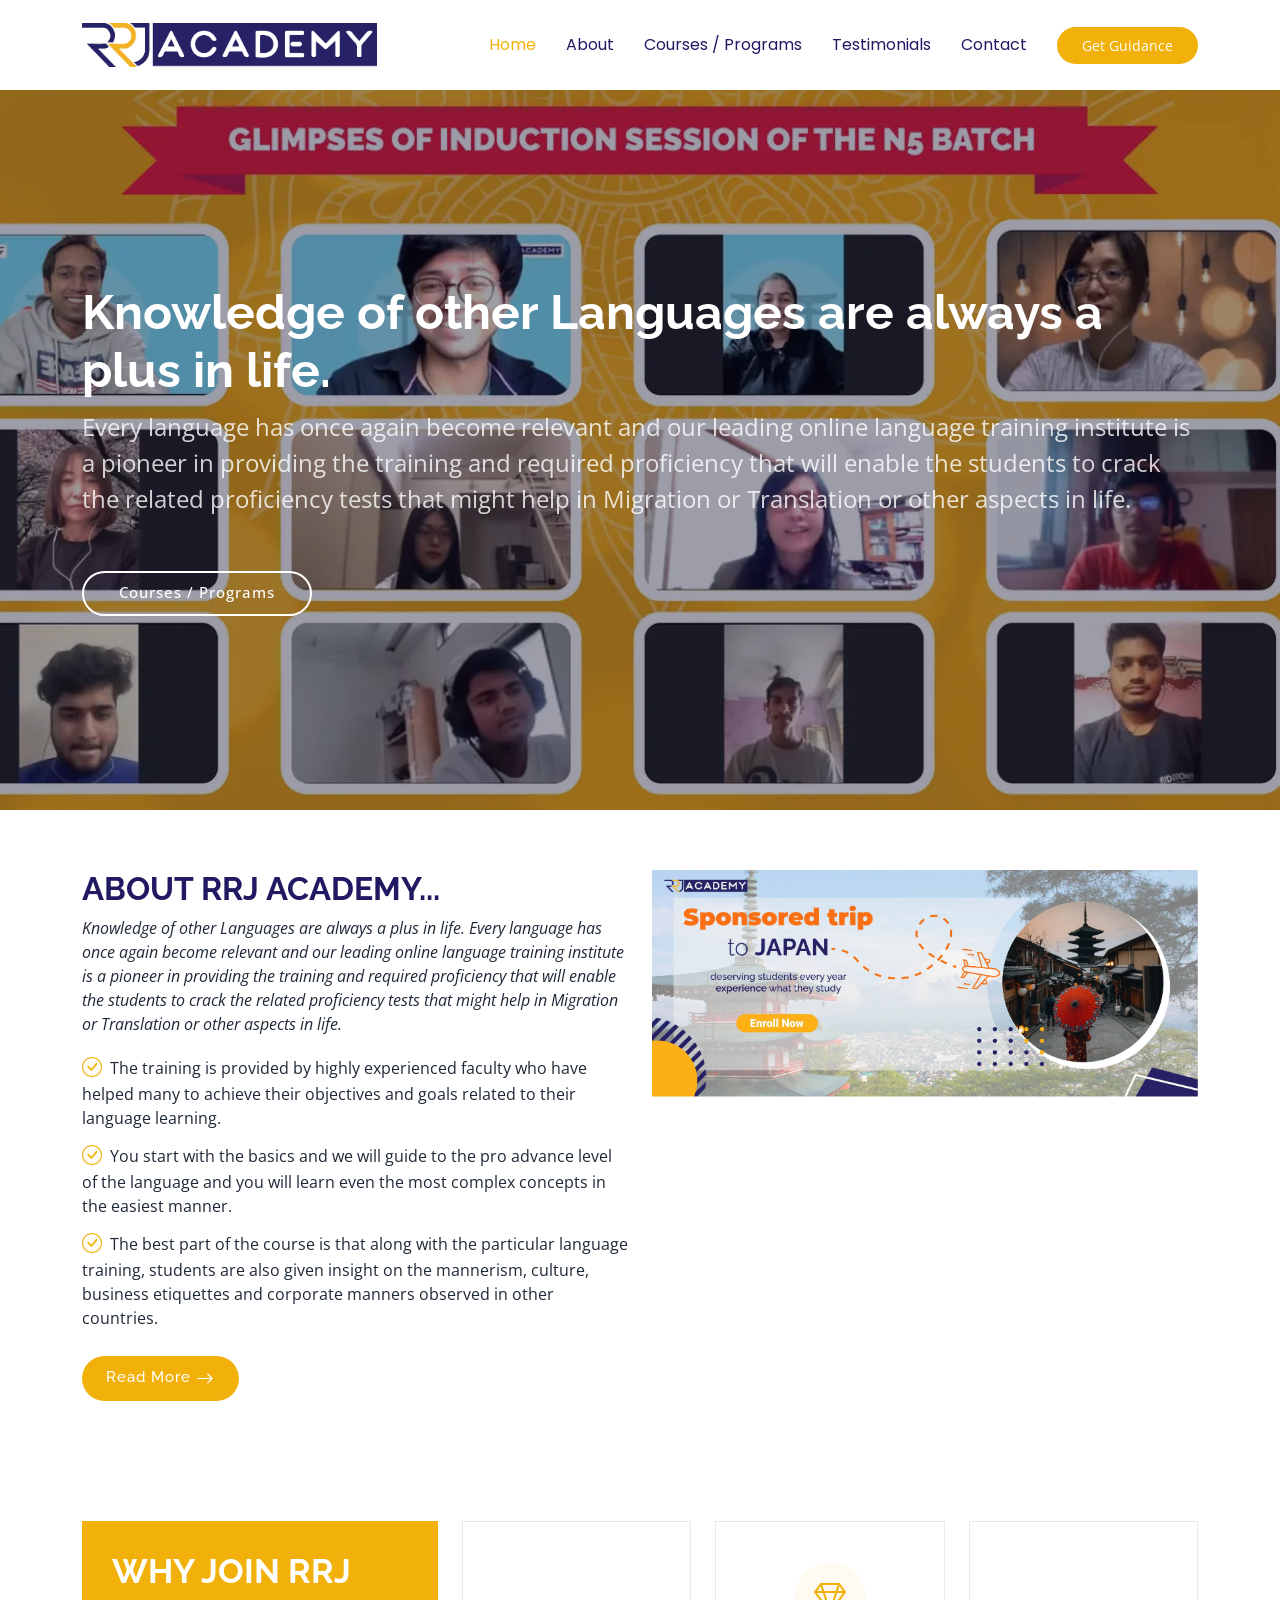
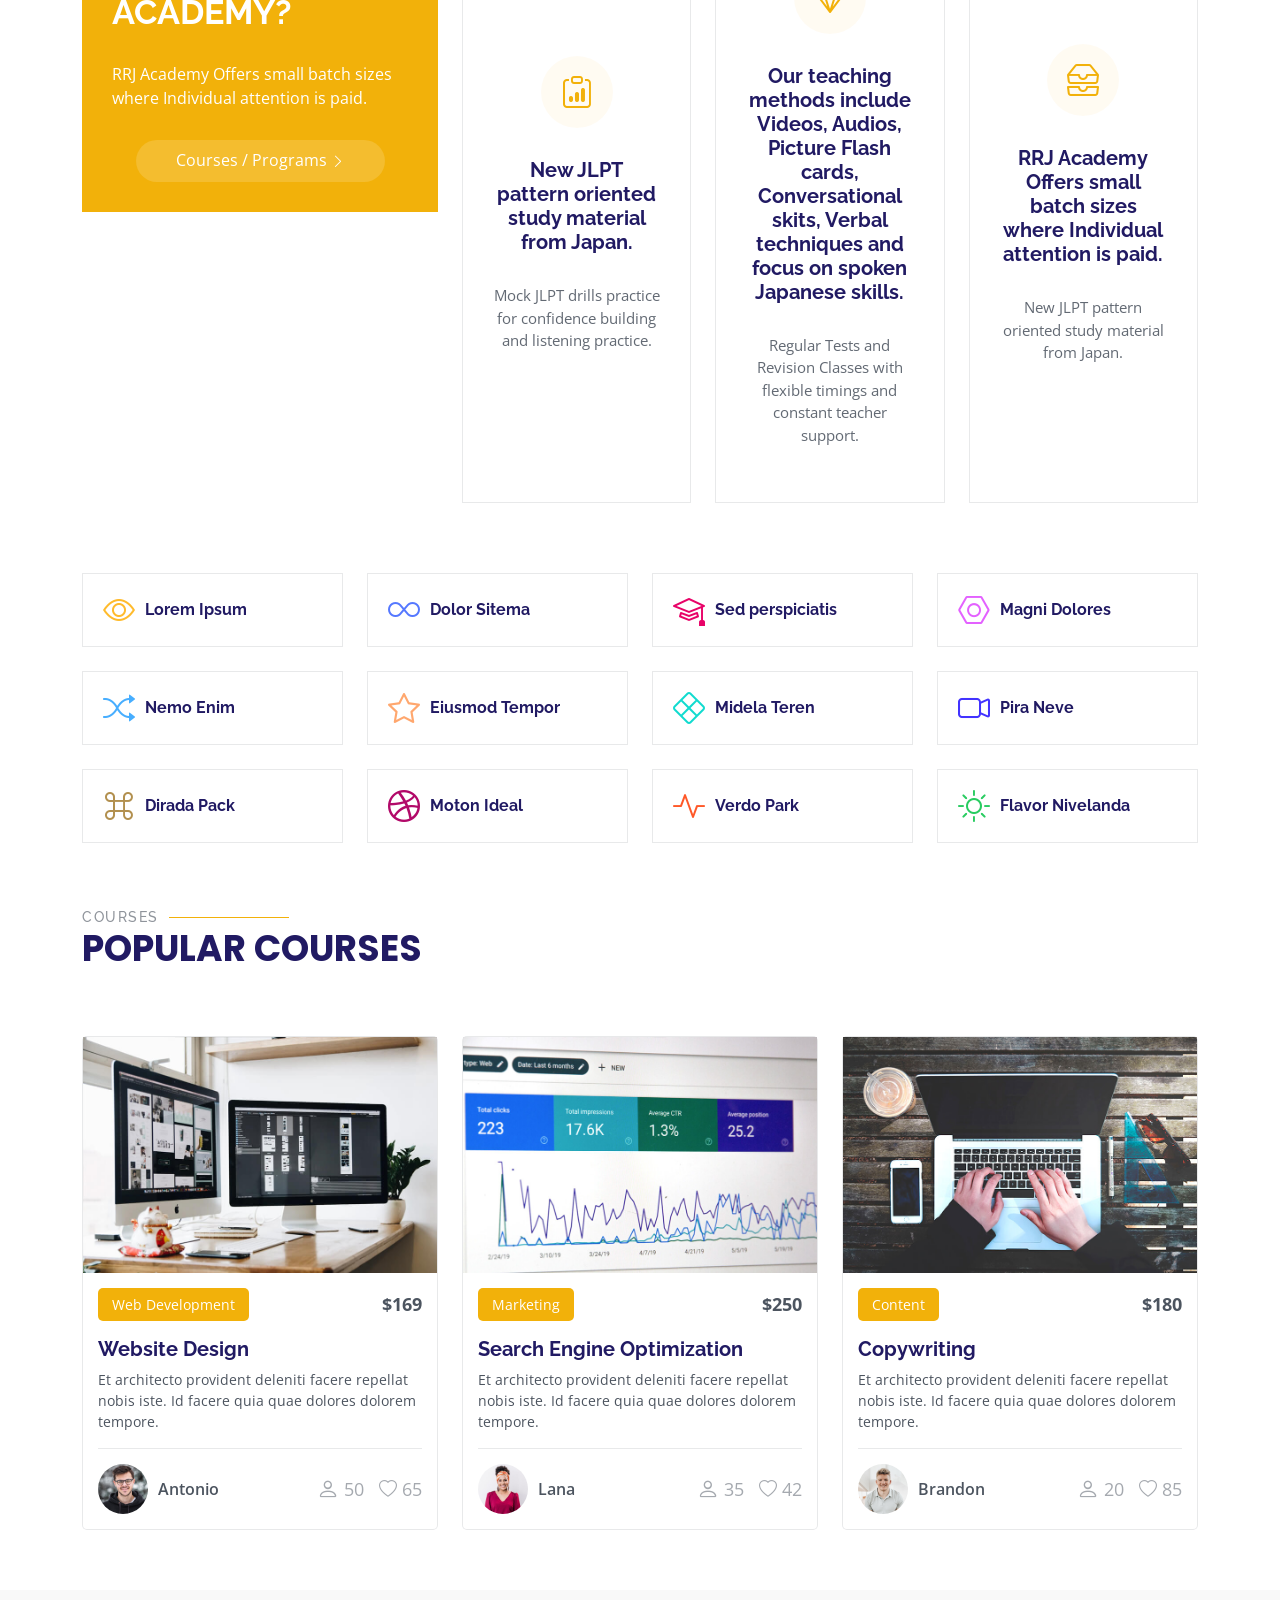
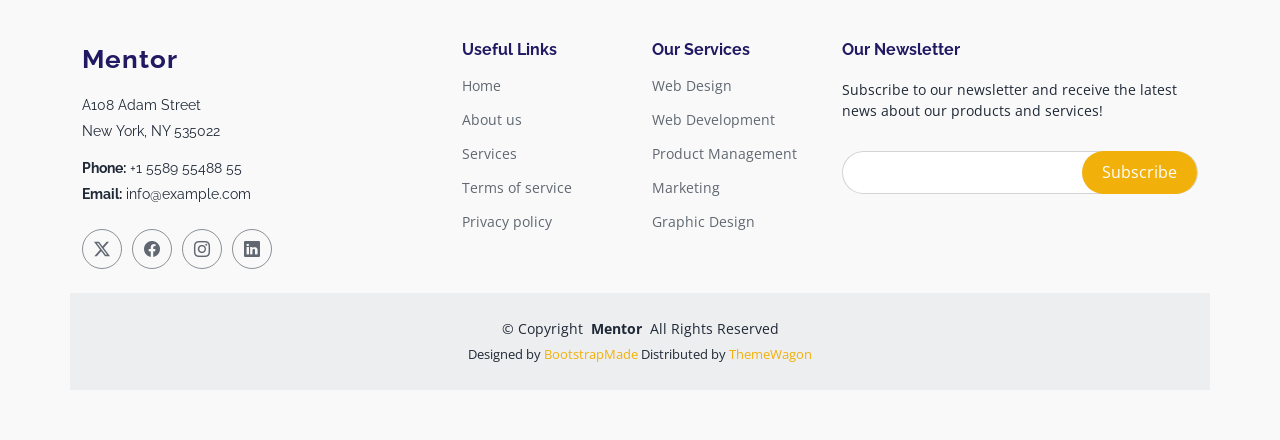
==== commit e99c806c: "Remove template pricing/events/trainers pages and nav Made-with: Cursor" ====
--- a/index.html
+++ b/index.html
@@ -357,75 +357,6 @@
 
     </section><!-- /Courses Section -->
 
-    <!-- Trainers Index Section -->
-    <section id="trainers-index" class="section trainers-index">
-
-      <div class="container">
-
-        <div class="row">
-
-          <div class="col-lg-4 col-md-6 d-flex" data-aos="fade-up" data-aos-delay="100">
-            <div class="member">
-              <img src="assets/img/trainers/trainer-1.jpg" class="img-fluid" alt="">
-              <div class="member-content">
-                <h4>Walter White</h4>
-                <span>Web Development</span>
-                <p>
-                  Magni qui quod omnis unde et eos fuga et exercitationem. Odio veritatis perspiciatis quaerat qui aut aut aut
-                </p>
-                <div class="social">
-                  <a href=""><i class="bi bi-twitter-x"></i></a>
-                  <a href=""><i class="bi bi-facebook"></i></a>
-                  <a href=""><i class="bi bi-instagram"></i></a>
-                  <a href=""><i class="bi bi-linkedin"></i></a>
-                </div>
-              </div>
-            </div>
-          </div><!-- End Team Member -->
-
-          <div class="col-lg-4 col-md-6 d-flex" data-aos="fade-up" data-aos-delay="200">
-            <div class="member">
-              <img src="assets/img/trainers/trainer-2.jpg" class="img-fluid" alt="">
-              <div class="member-content">
-                <h4>Sarah Jhinson</h4>
-                <span>Marketing</span>
-                <p>
-                  Repellat fugiat adipisci nemo illum nesciunt voluptas repellendus. In architecto rerum rerum temporibus
-                </p>
-                <div class="social">
-                  <a href=""><i class="bi bi-twitter-x"></i></a>
-                  <a href=""><i class="bi bi-facebook"></i></a>
-                  <a href=""><i class="bi bi-instagram"></i></a>
-                  <a href=""><i class="bi bi-linkedin"></i></a>
-                </div>
-              </div>
-            </div>
-          </div><!-- End Team Member -->
-
-          <div class="col-lg-4 col-md-6 d-flex" data-aos="fade-up" data-aos-delay="300">
-            <div class="member">
-              <img src="assets/img/trainers/trainer-3.jpg" class="img-fluid" alt="">
-              <div class="member-content">
-                <h4>William Anderson</h4>
-                <span>Content</span>
-                <p>
-                  Voluptas necessitatibus occaecati quia. Earum totam consequuntur qui porro et laborum toro des clara
-                </p>
-                <div class="social">
-                  <a href=""><i class="bi bi-twitter-x"></i></a>
-                  <a href=""><i class="bi bi-facebook"></i></a>
-                  <a href=""><i class="bi bi-instagram"></i></a>
-                  <a href=""><i class="bi bi-linkedin"></i></a>
-                </div>
-              </div>
-            </div>
-          </div><!-- End Team Member -->
-
-        </div>
-
-      </div>
-
-    </section><!-- /Trainers Index Section -->
 
   </main>
 
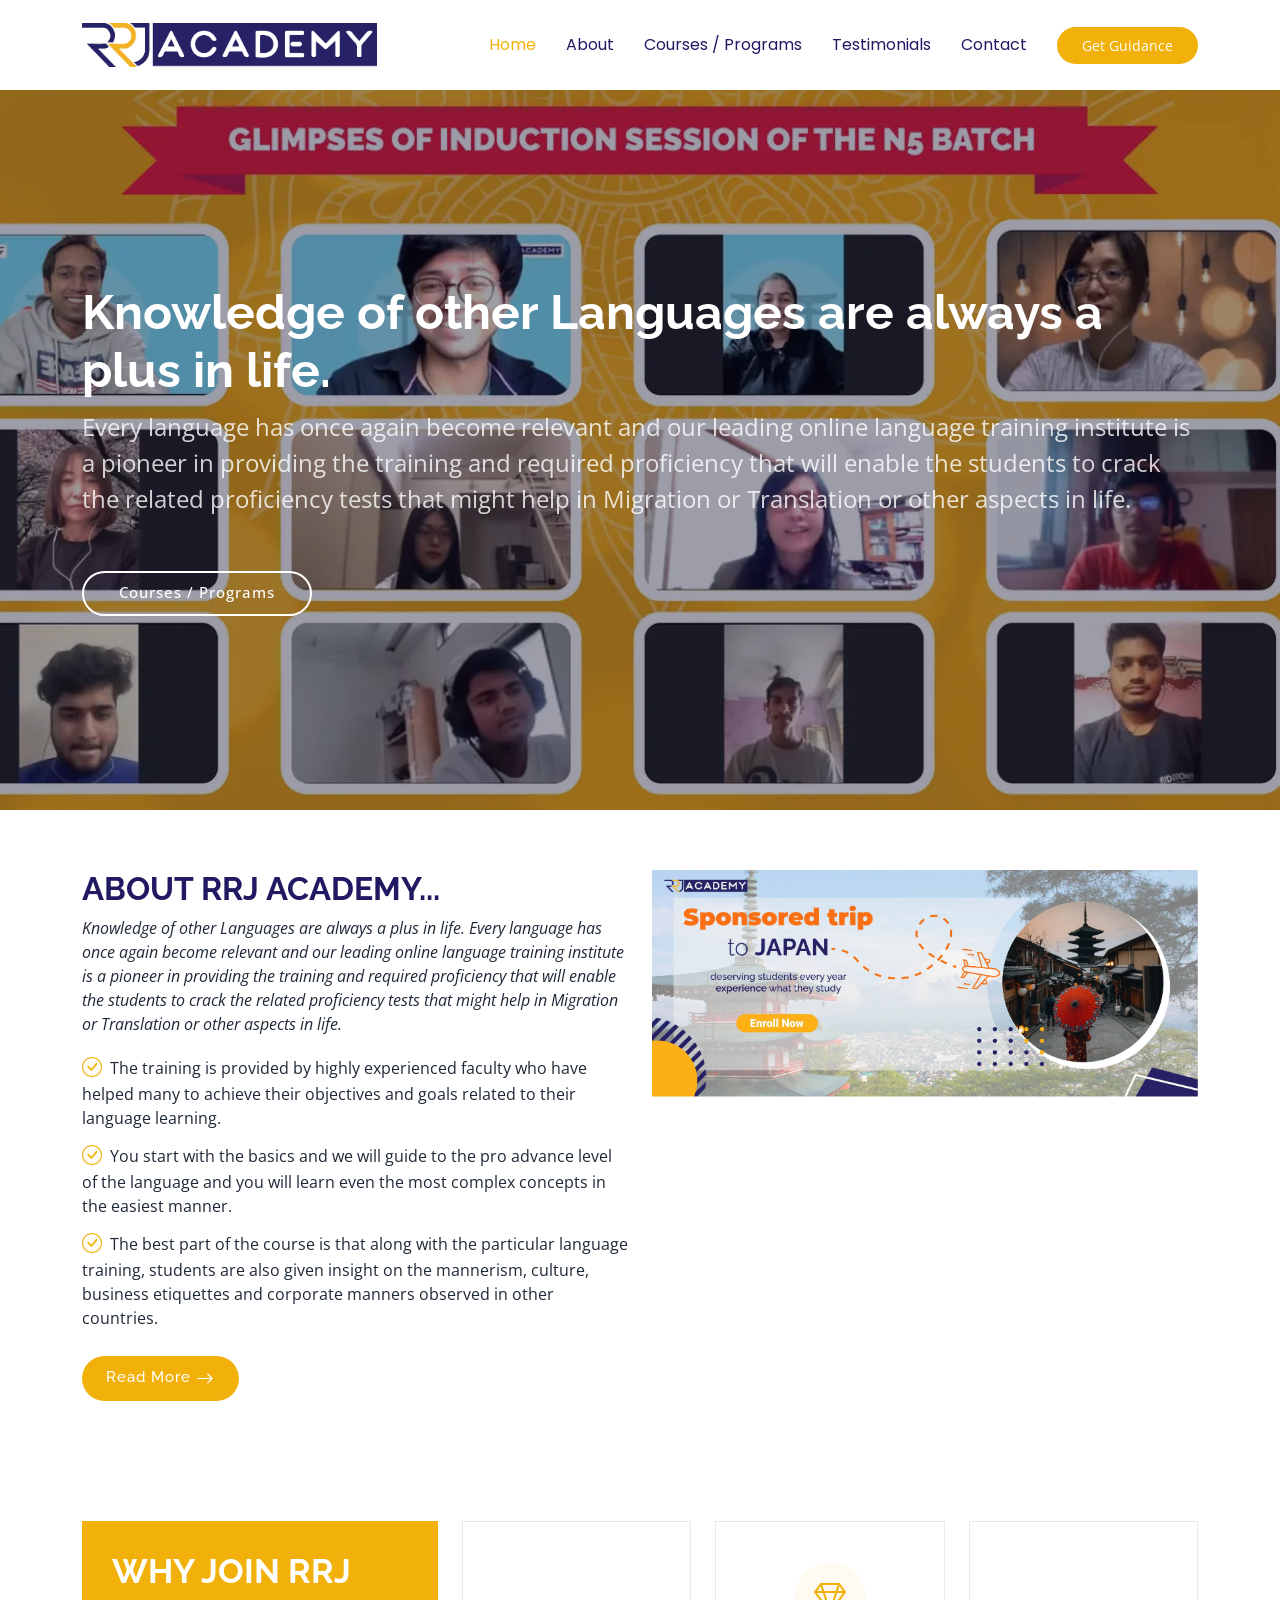
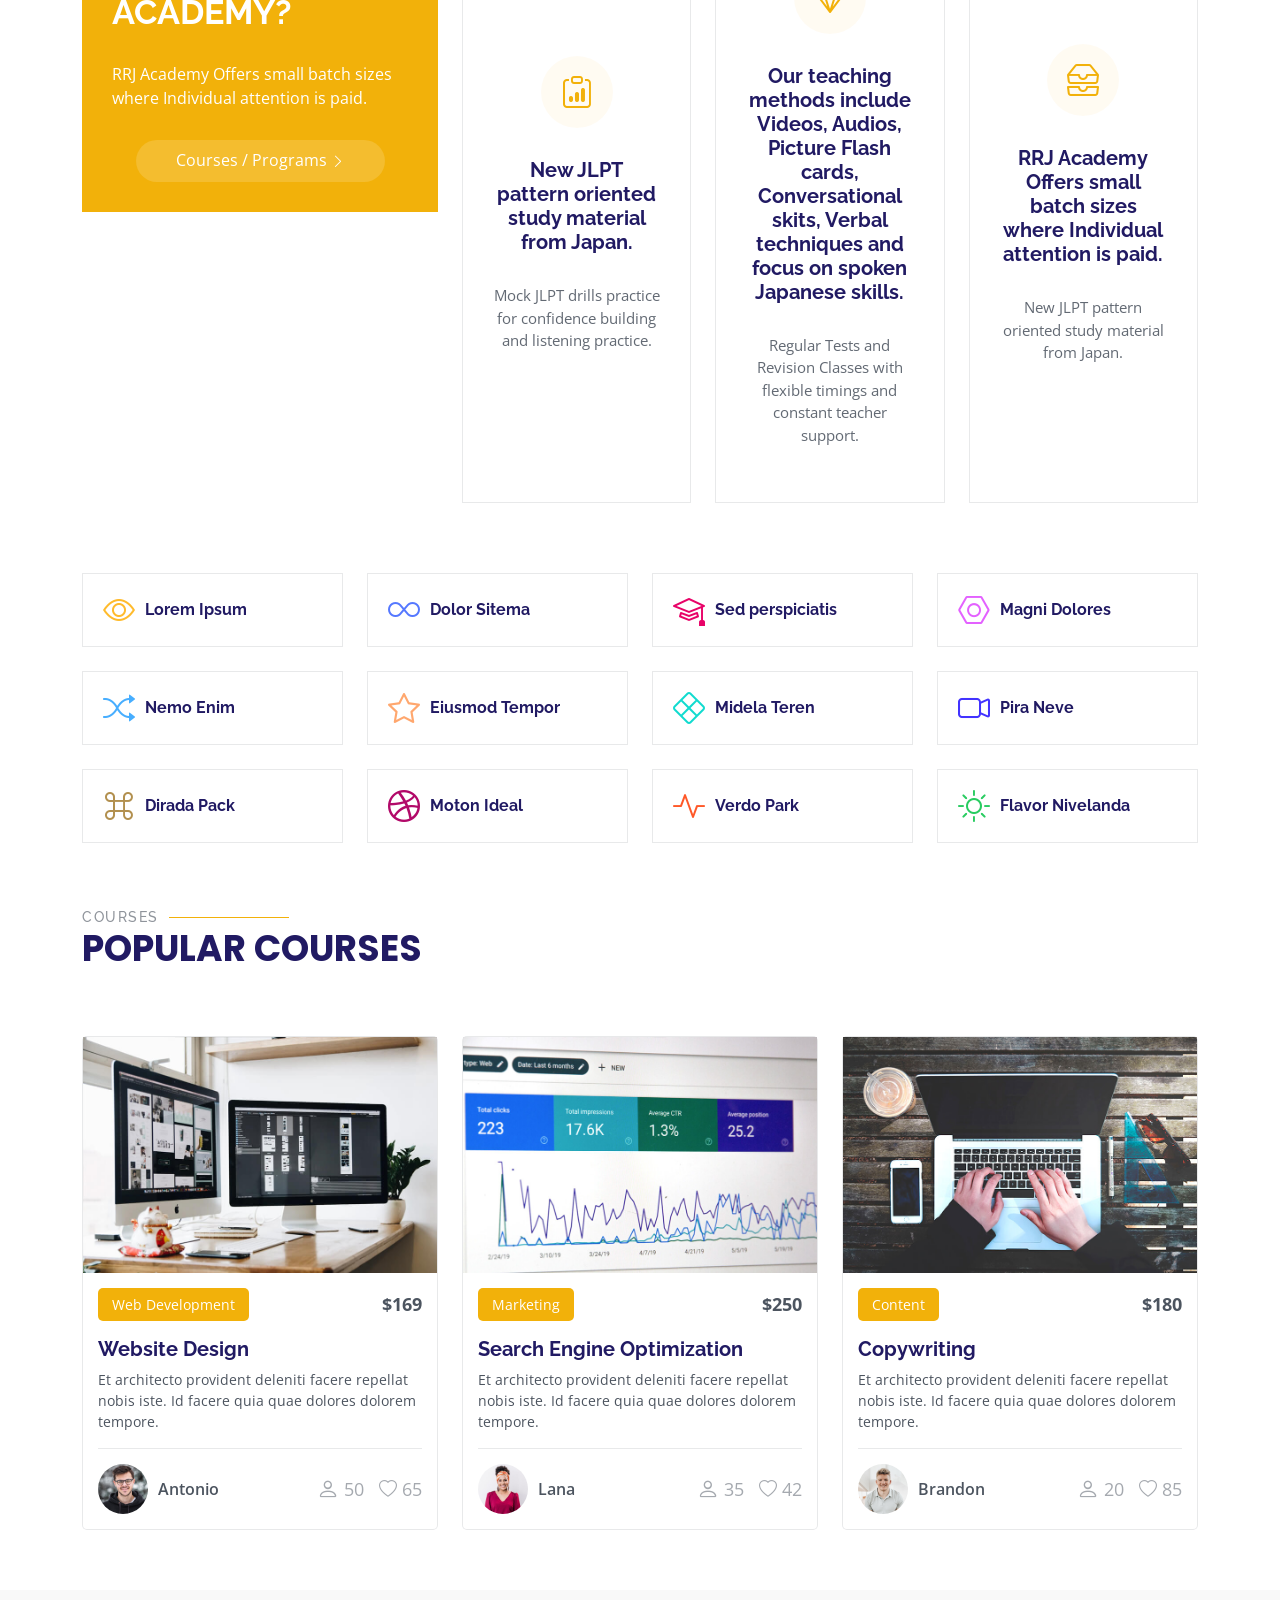
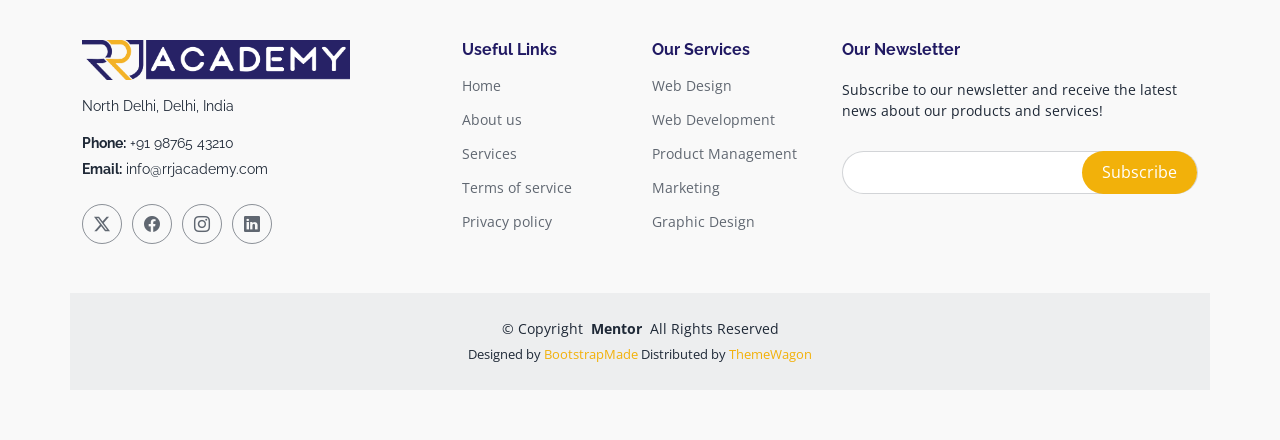
==== commit 7df77dac: "Update contact details to Delhi and Indian number Made-with: Cursor" ====
--- a/index.html
+++ b/index.html
@@ -365,14 +365,13 @@
     <div class="container footer-top">
       <div class="row gy-4">
         <div class="col-lg-4 col-md-6 footer-about">
-          <a href="index.html" class="logo d-flex align-items-center">
-            <span class="sitename">Mentor</span>
+          <a href="index.html" class="logo d-flex align-items-center" aria-label="RRJ Academy Home">
+            <img src="assets/img/rrj/Rrjlogofinal.png" alt="RRJ Academy">
           </a>
           <div class="footer-contact pt-3">
-            <p>A108 Adam Street</p>
-            <p>New York, NY 535022</p>
-            <p class="mt-3"><strong>Phone:</strong> <span>+1 5589 55488 55</span></p>
-            <p><strong>Email:</strong> <span>info@example.com</span></p>
+            <p>North Delhi, Delhi, India</p>
+            <p class="mt-3"><strong>Phone:</strong> <span>+91 98765 43210</span></p>
+            <p><strong>Email:</strong> <span>info@rrjacademy.com</span></p>
           </div>
           <div class="social-links d-flex mt-4">
             <a href=""><i class="bi bi-twitter-x"></i></a>
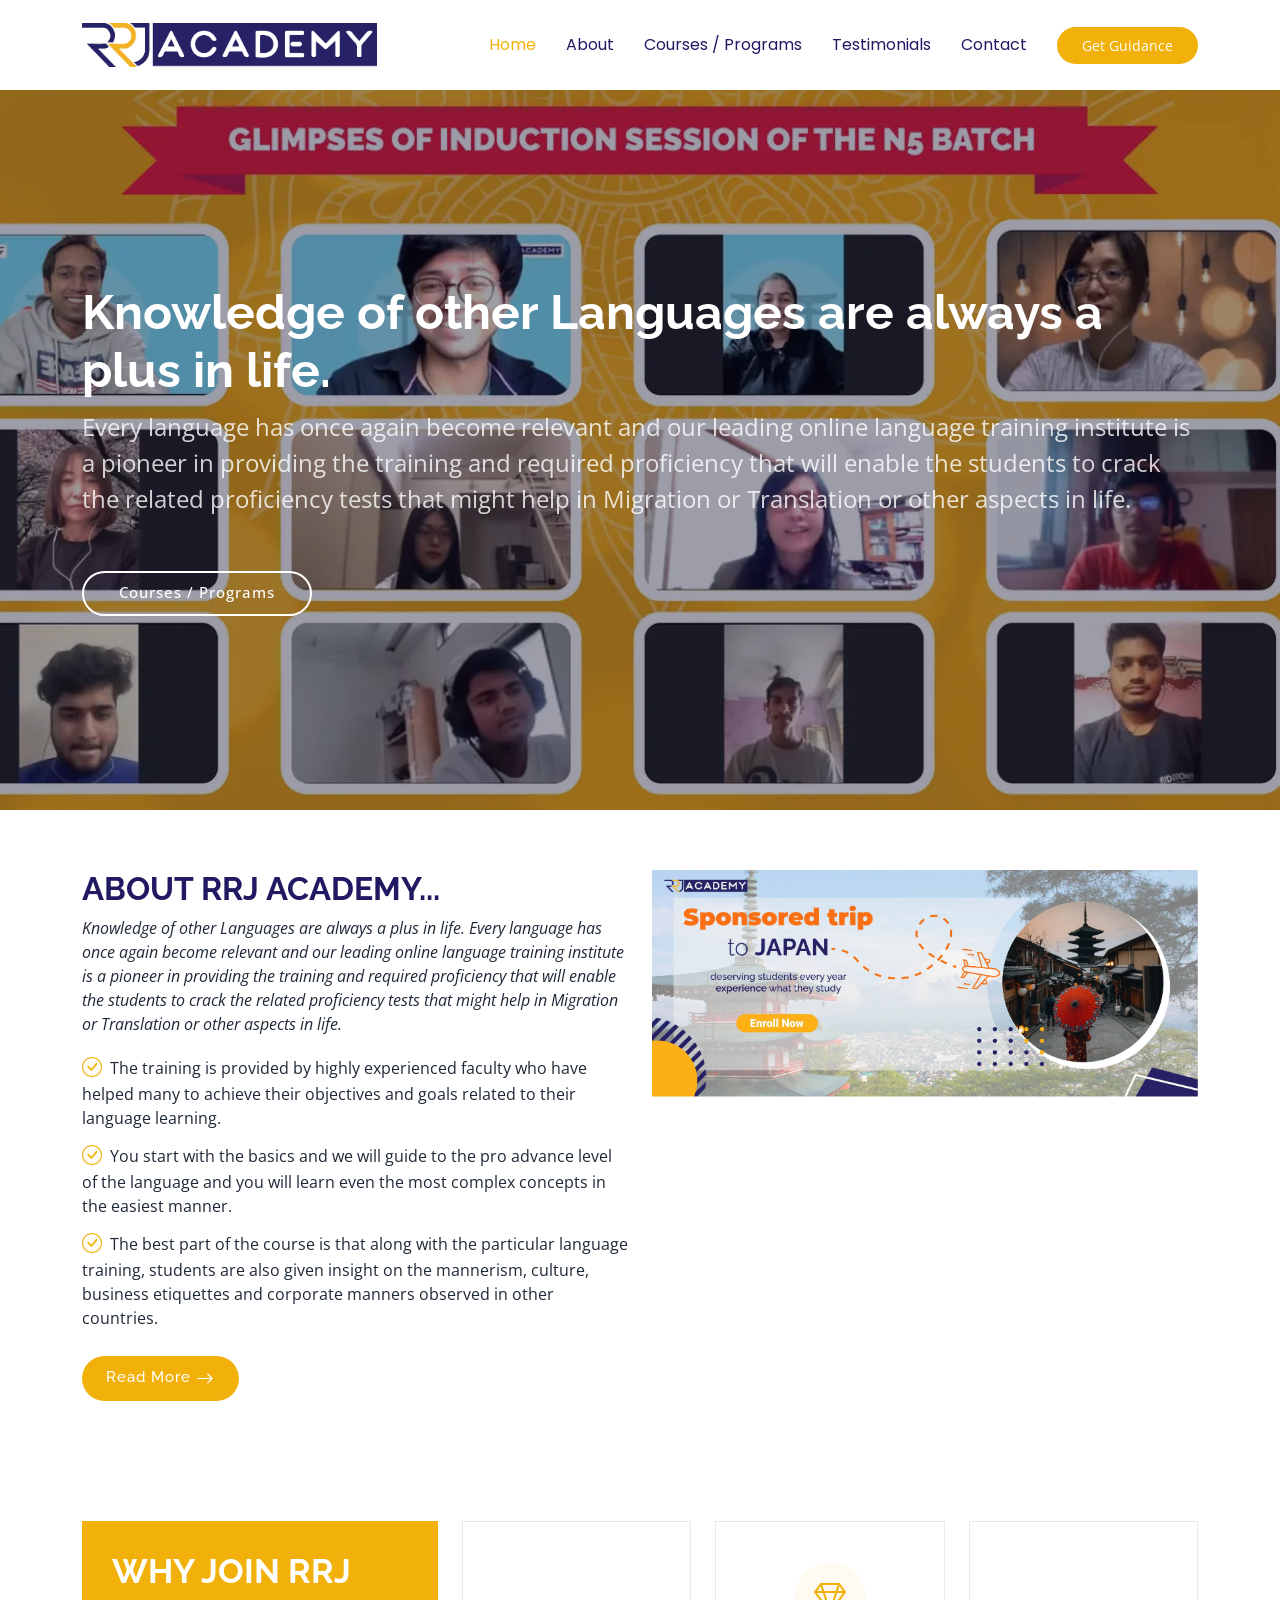
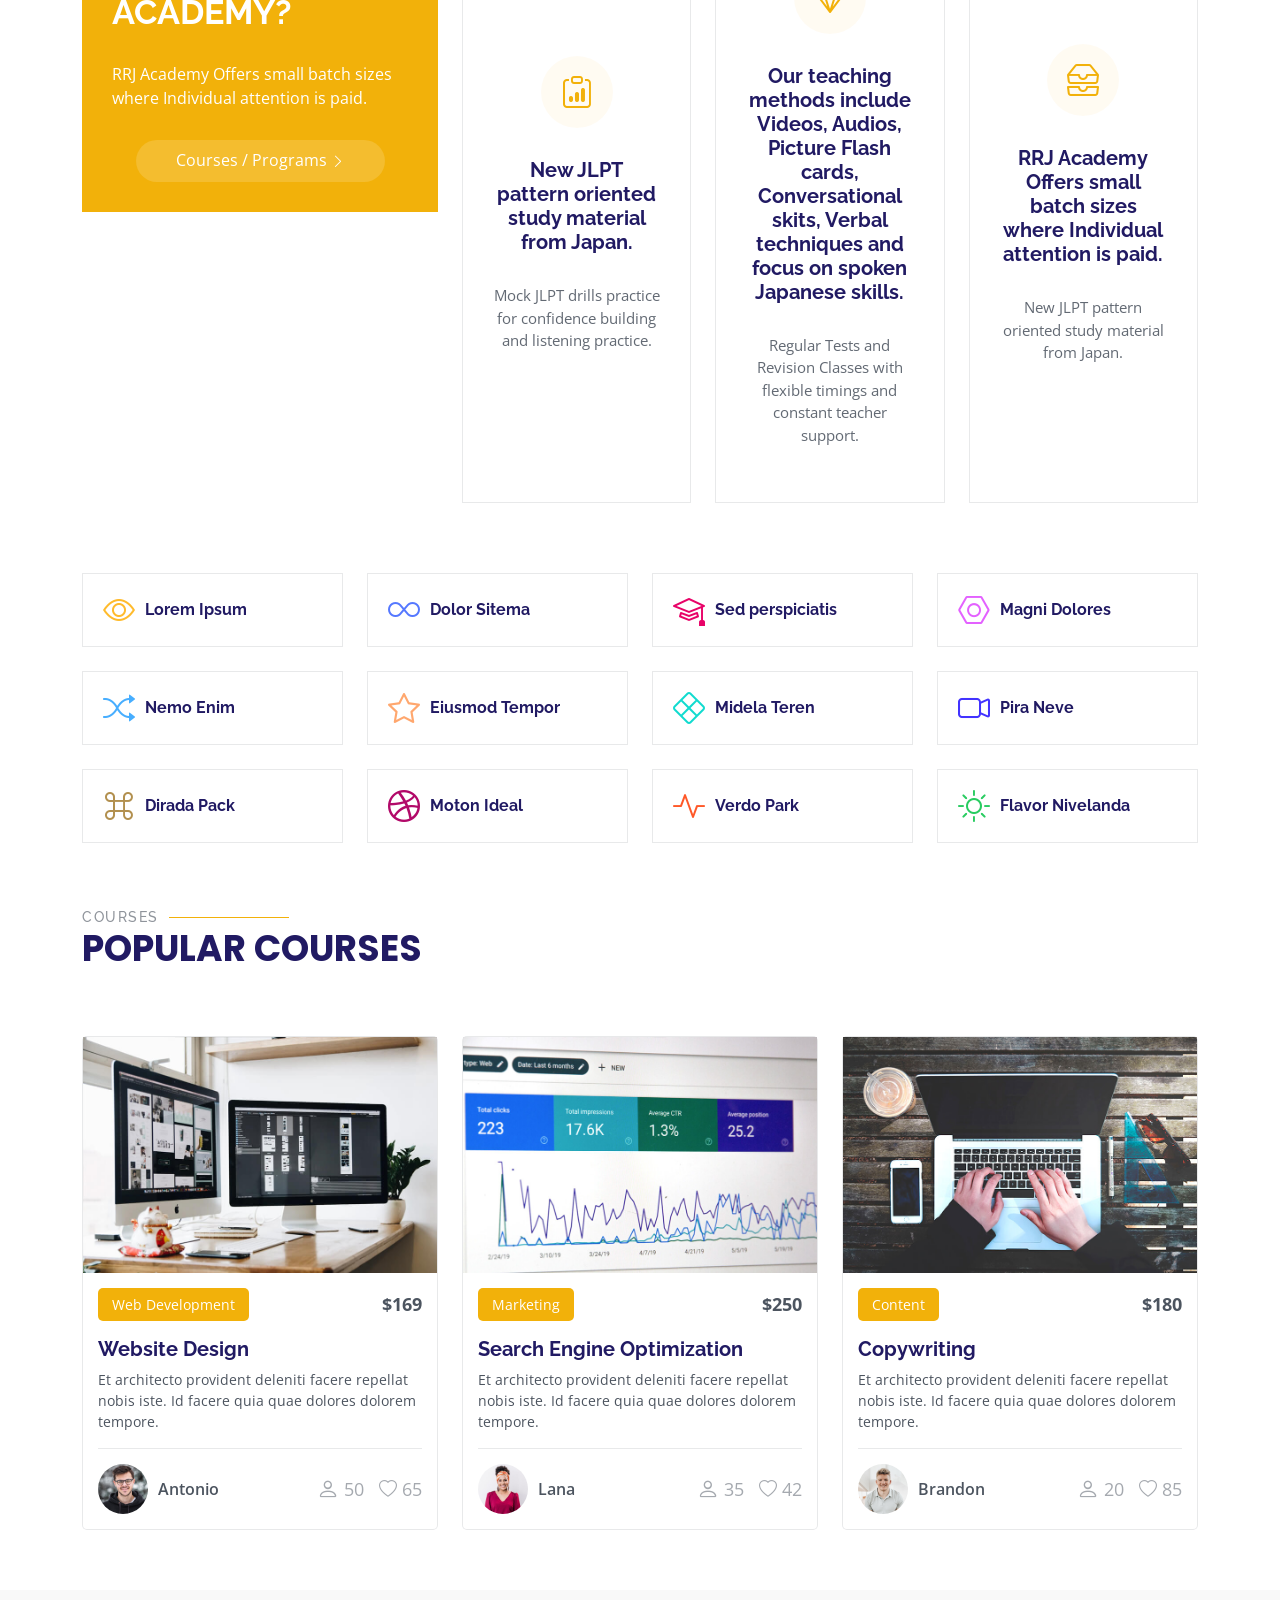
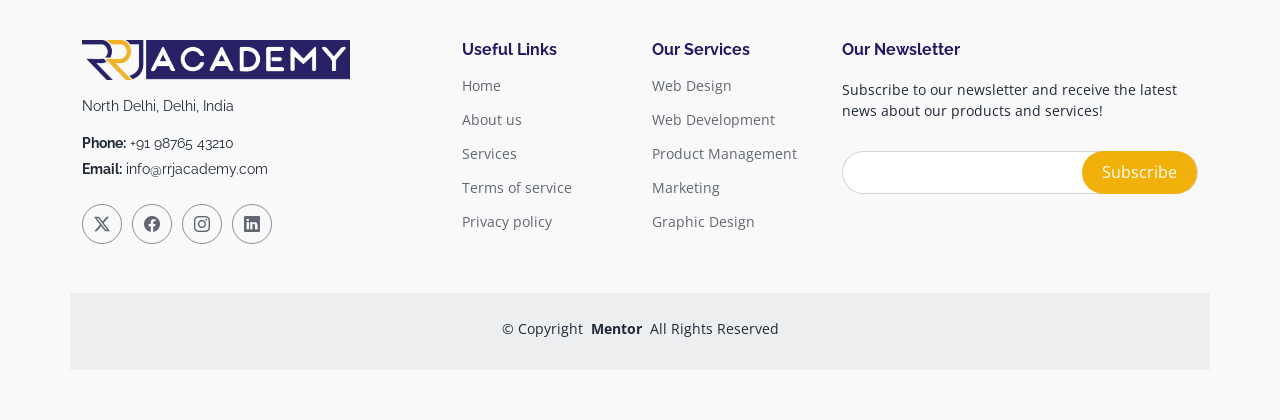
==== commit 9bbd5796: "Remove BootstrapMade/ThemeWagon footer credits Made-with: Cursor" ====
--- a/index.html
+++ b/index.html
@@ -420,11 +420,6 @@
     <div class="container copyright text-center mt-4">
       <p>© <span>Copyright</span> <strong class="px-1 sitename">Mentor</strong> <span>All Rights Reserved</span></p>
       <div class="credits">
-        <!-- All the links in the footer should remain intact. -->
-        <!-- You can delete the links only if you've purchased the pro version. -->
-        <!-- Licensing information: https://bootstrapmade.com/license/ -->
-        <!-- Purchase the pro version with working PHP/AJAX contact form: [buy-url] -->
-        Designed by <a href="https://bootstrapmade.com/">BootstrapMade</a> Distributed by <a href=“https://themewagon.com>ThemeWagon
       </div>
     </div>
 
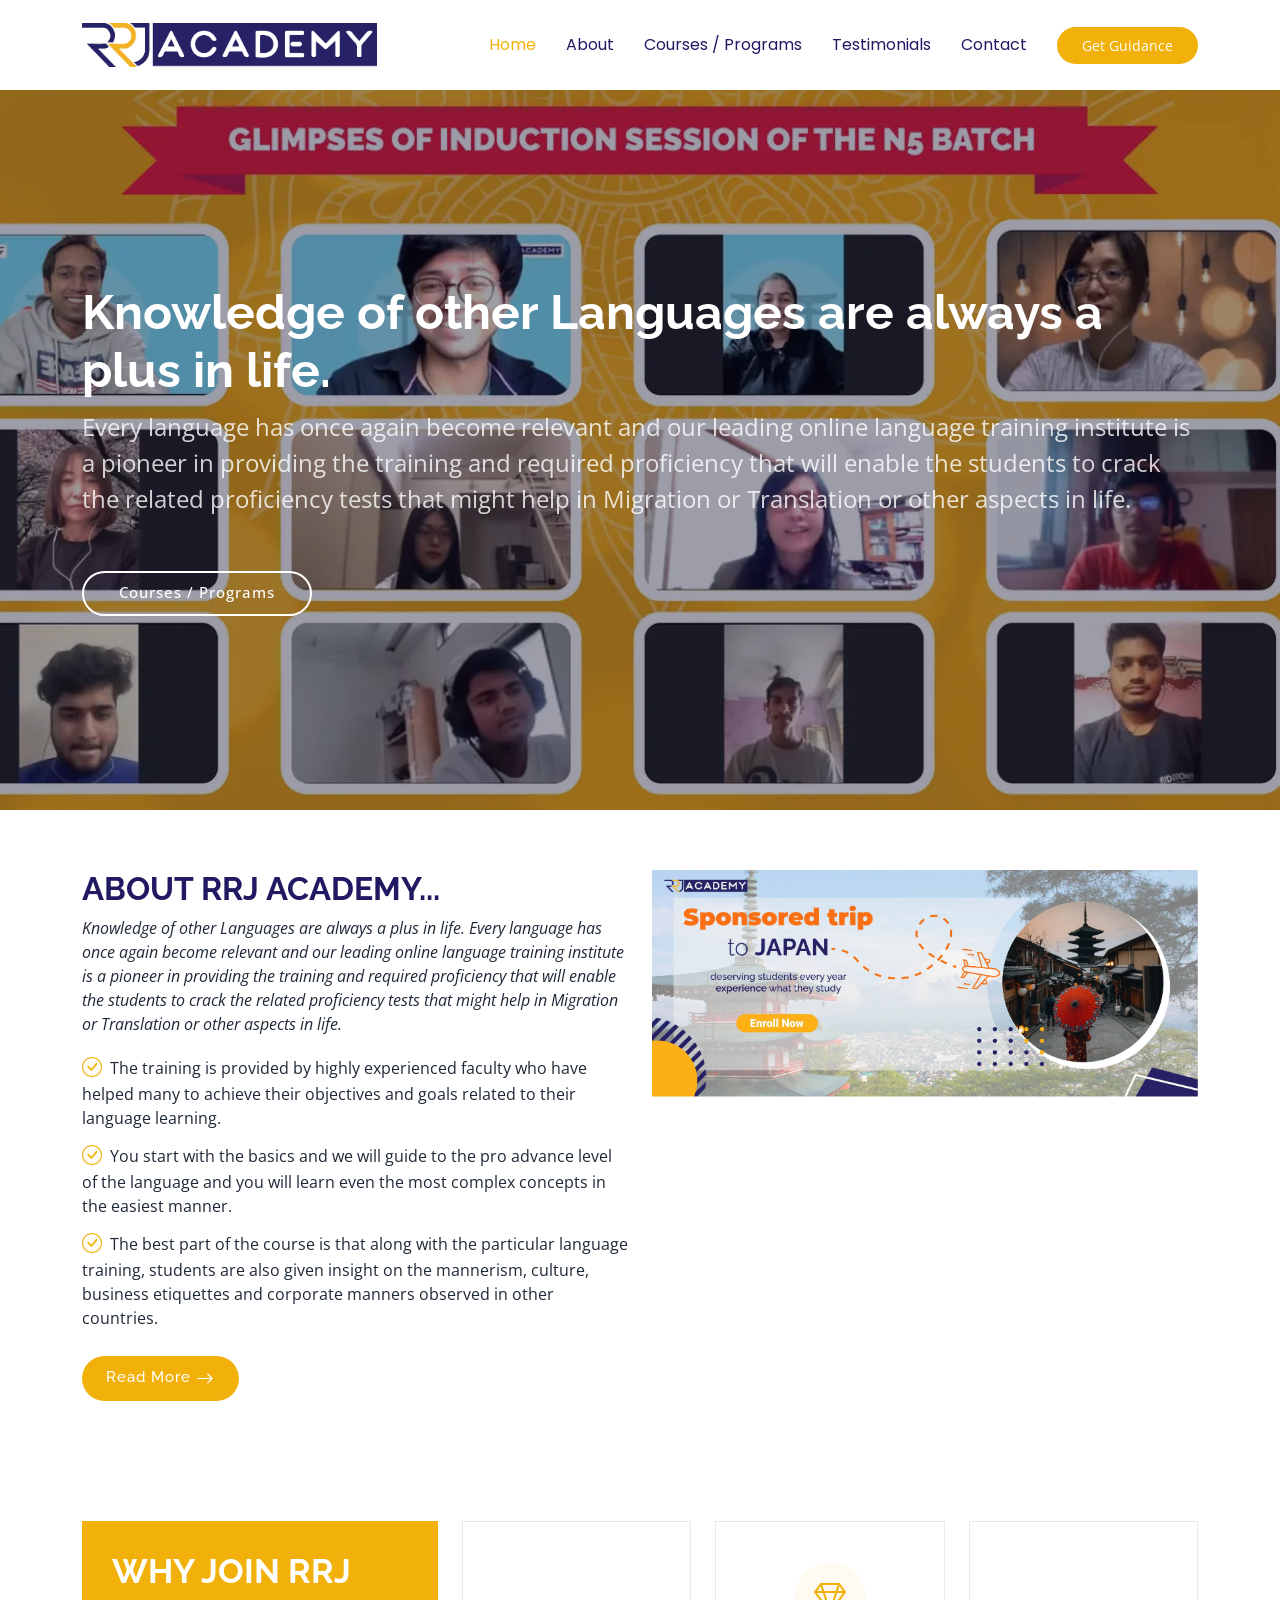
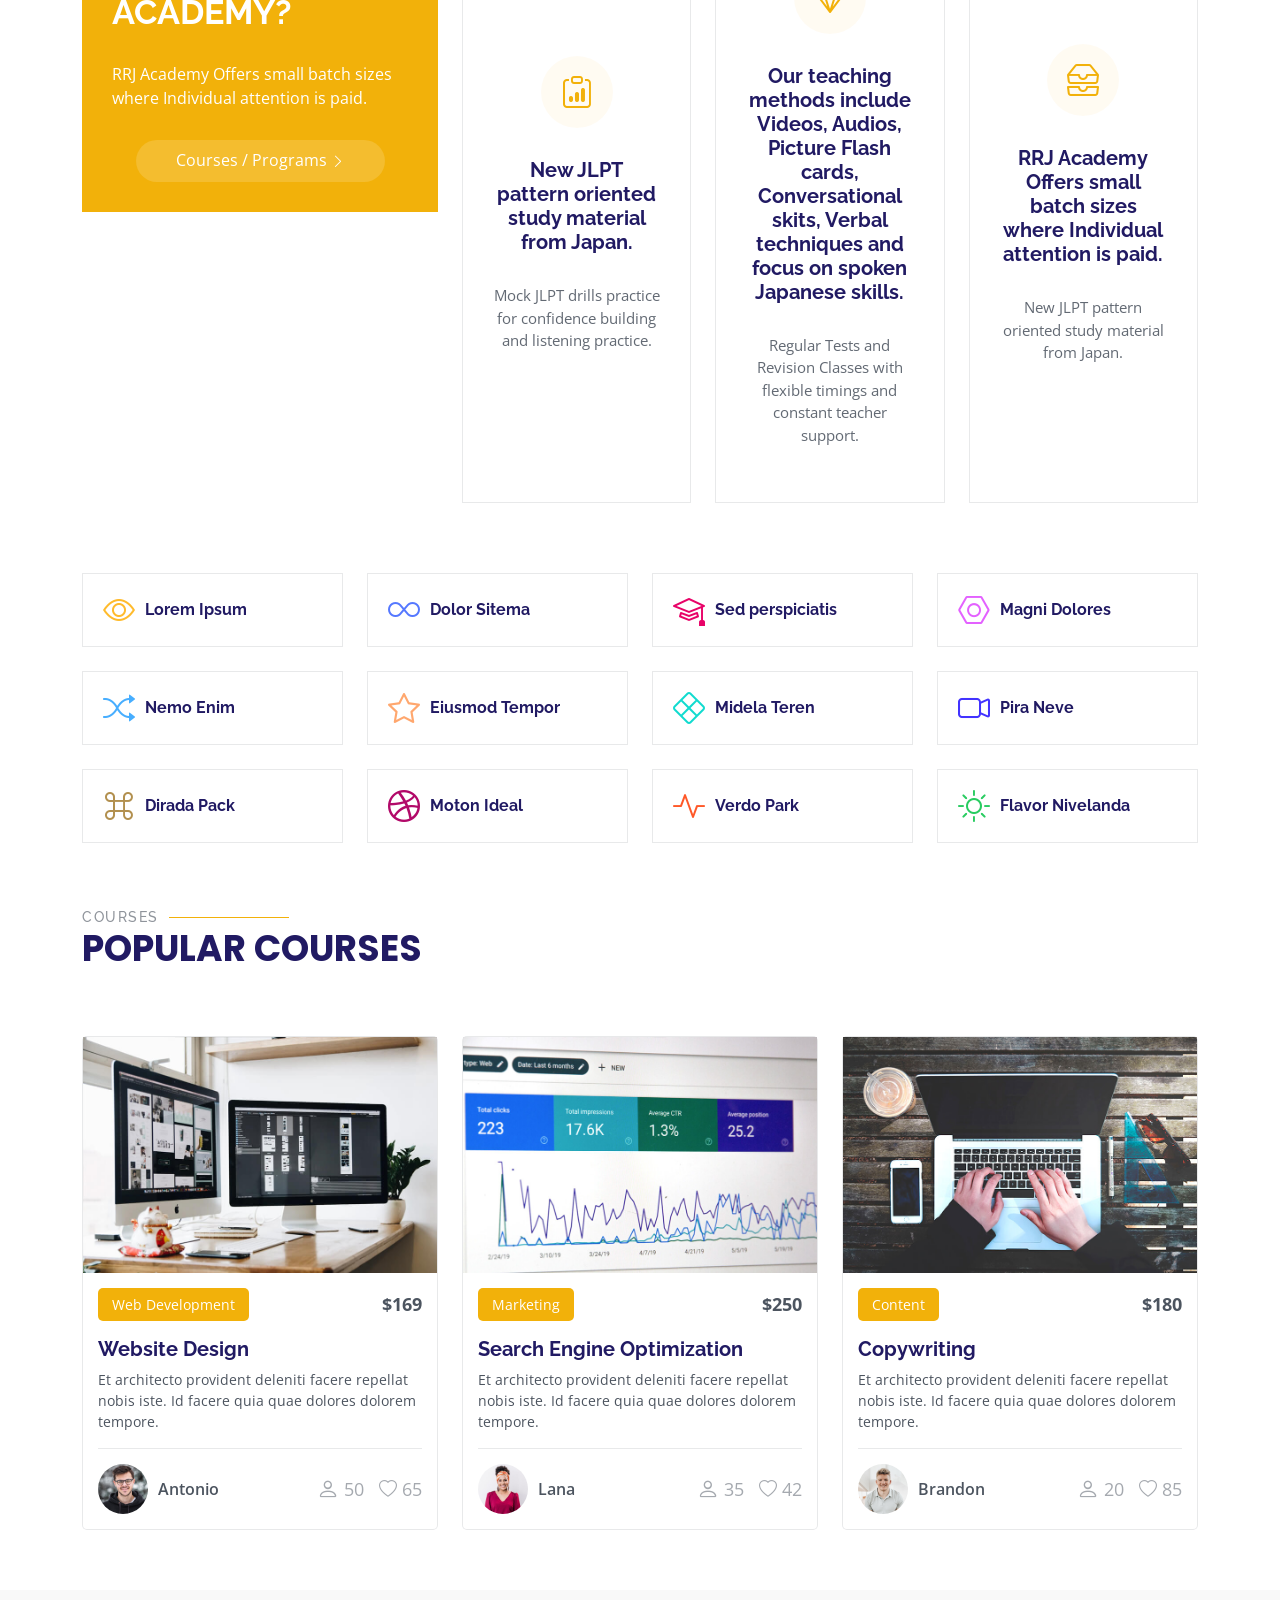
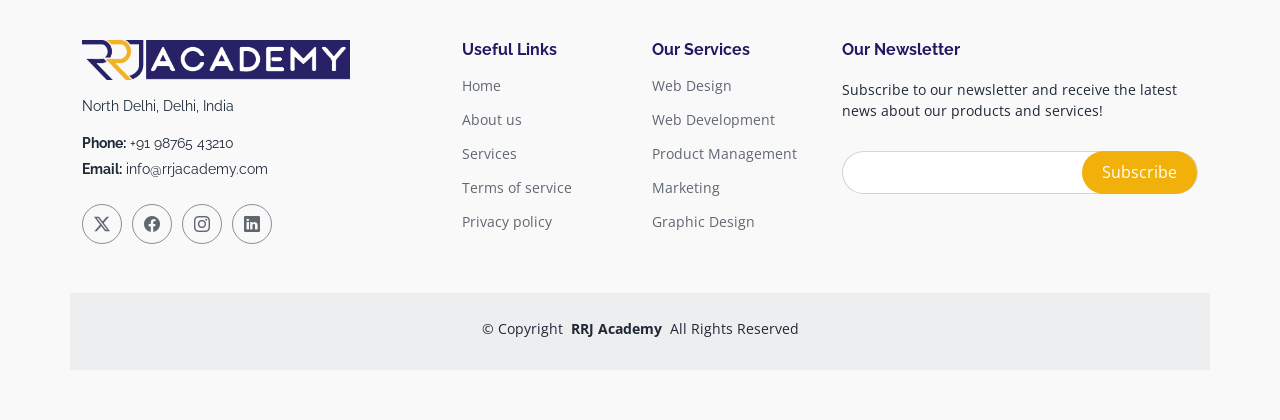
==== commit 5e9d93c5: "Unify footer copyright to RRJ Academy Made-with: Cursor" ====
--- a/index.html
+++ b/index.html
@@ -418,7 +418,7 @@
     </div>
 
     <div class="container copyright text-center mt-4">
-      <p>© <span>Copyright</span> <strong class="px-1 sitename">Mentor</strong> <span>All Rights Reserved</span></p>
+      <p>© <span>Copyright</span> <strong class="px-1 sitename">RRJ Academy</strong> <span>All Rights Reserved</span></p>
       <div class="credits">
       </div>
     </div>
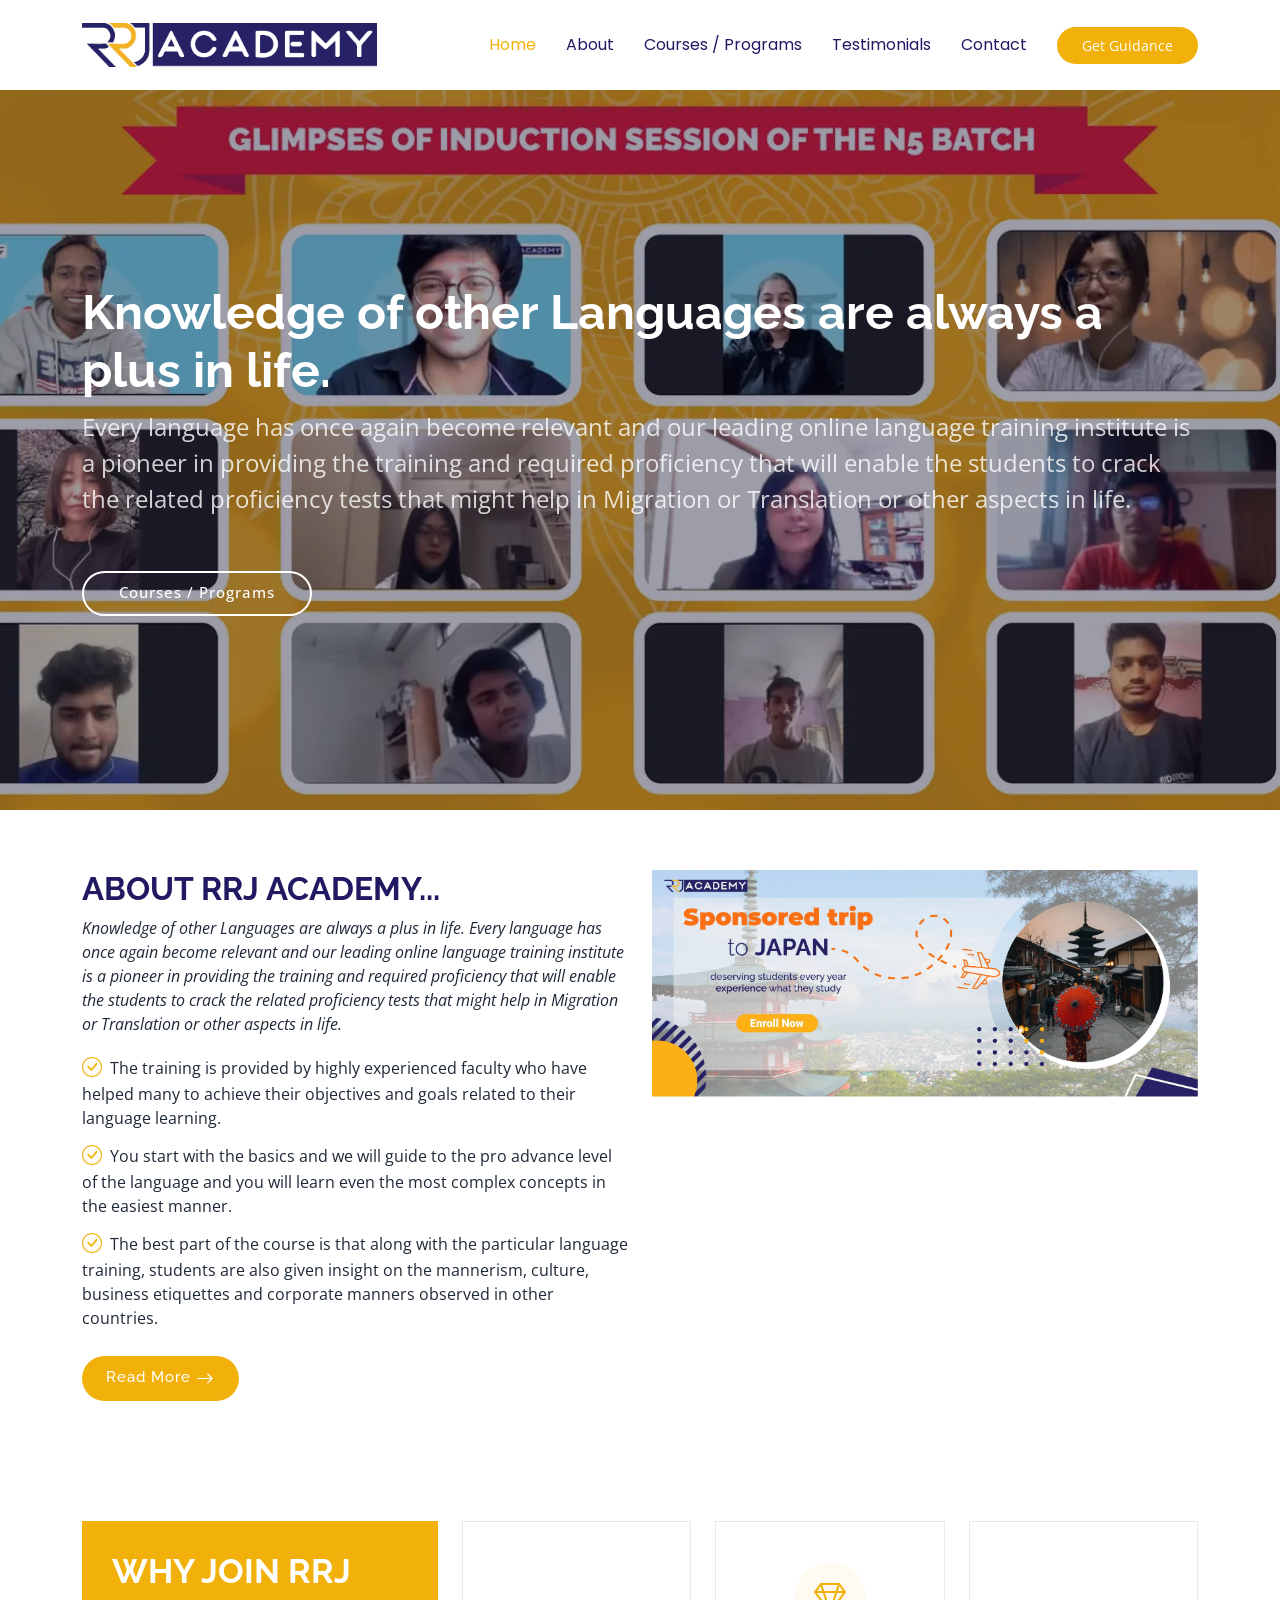
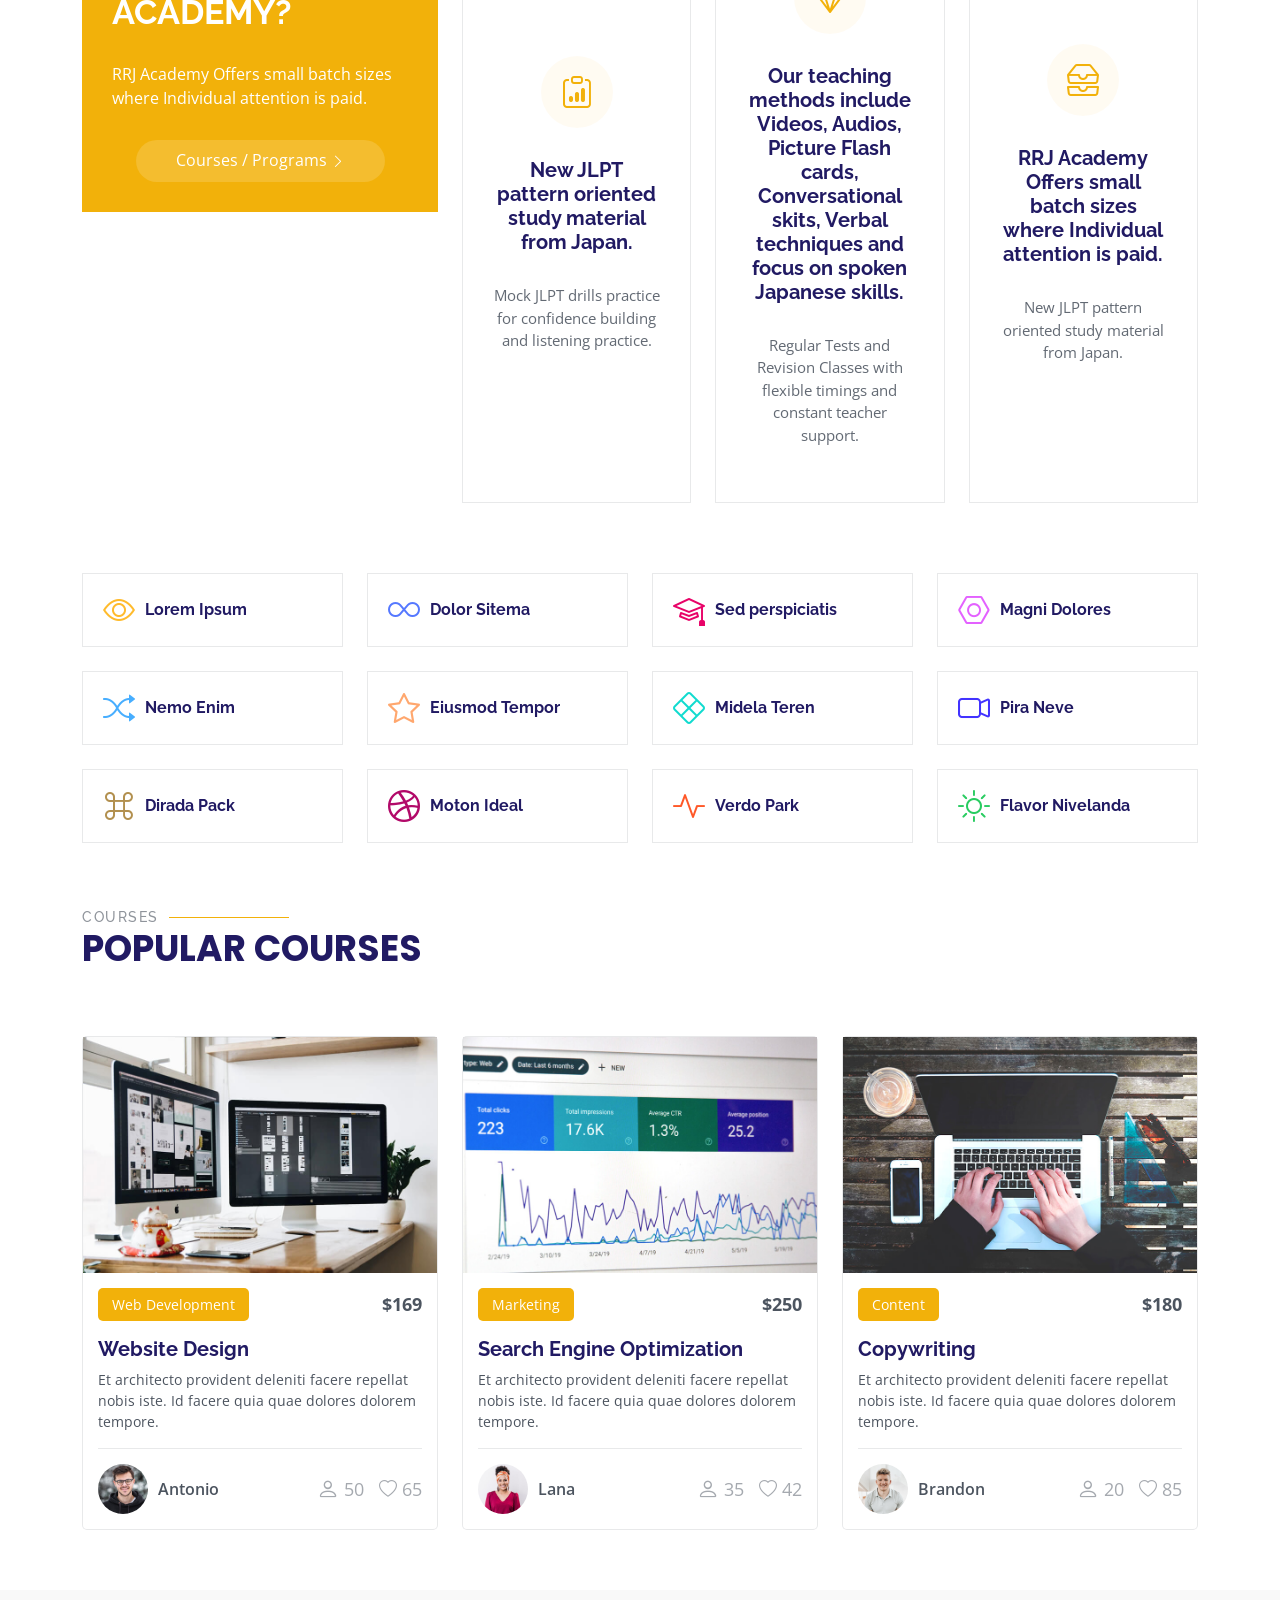
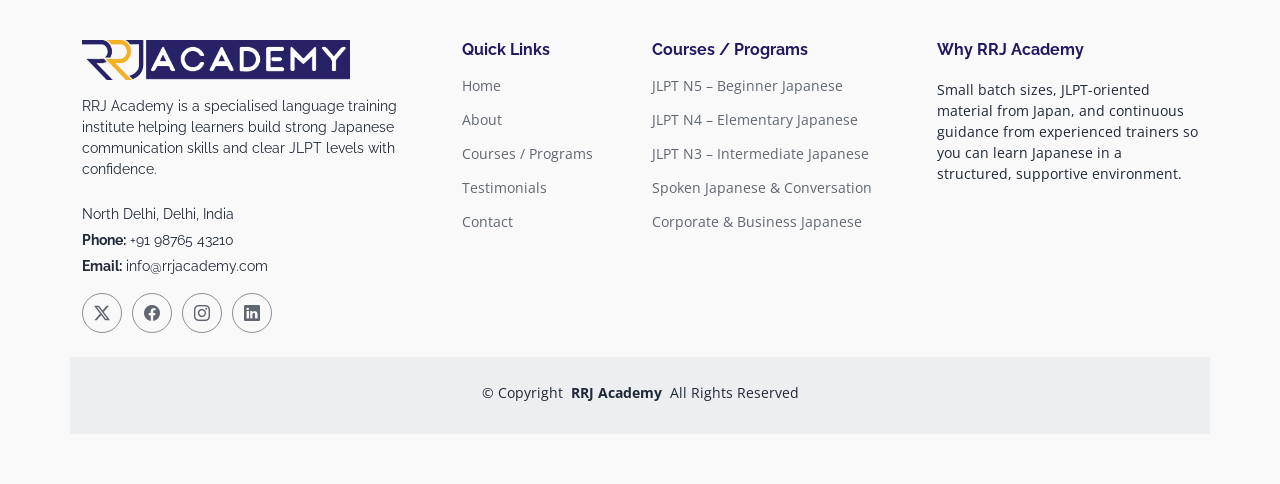
==== commit f50200e9: "Redesign footer to unified RRJ layout Made-with: Cursor" ====
--- a/index.html
+++ b/index.html
@@ -364,61 +364,64 @@
 
     <div class="container footer-top">
       <div class="row gy-4">
+
         <div class="col-lg-4 col-md-6 footer-about">
           <a href="index.html" class="logo d-flex align-items-center" aria-label="RRJ Academy Home">
             <img src="assets/img/rrj/Rrjlogofinal.png" alt="RRJ Academy">
           </a>
-          <div class="footer-contact pt-3">
+          <p class="mt-3">
+            RRJ Academy is a specialised language training institute helping learners build strong Japanese
+            communication skills and clear JLPT levels with confidence.
+          </p>
+          <div class="footer-contact pt-2">
             <p>North Delhi, Delhi, India</p>
-            <p class="mt-3"><strong>Phone:</strong> <span>+91 98765 43210</span></p>
+            <p><strong>Phone:</strong> <span>+91 98765 43210</span></p>
             <p><strong>Email:</strong> <span>info@rrjacademy.com</span></p>
           </div>
-          <div class="social-links d-flex mt-4">
-            <a href=""><i class="bi bi-twitter-x"></i></a>
-            <a href=""><i class="bi bi-facebook"></i></a>
-            <a href=""><i class="bi bi-instagram"></i></a>
-            <a href=""><i class="bi bi-linkedin"></i></a>
+          <div class="social-links d-flex mt-3">
+            <a href="#"><i class="bi bi-twitter-x"></i></a>
+            <a href="#"><i class="bi bi-facebook"></i></a>
+            <a href="#"><i class="bi bi-instagram"></i></a>
+            <a href="#"><i class="bi bi-linkedin"></i></a>
           </div>
         </div>
 
-        <div class="col-lg-2 col-md-3 footer-links">
-          <h4>Useful Links</h4>
+        <div class="col-lg-2 col-md-6 footer-links">
+          <h4>Quick Links</h4>
           <ul>
-            <li><a href="#">Home</a></li>
-            <li><a href="#">About us</a></li>
-            <li><a href="#">Services</a></li>
-            <li><a href="#">Terms of service</a></li>
-            <li><a href="#">Privacy policy</a></li>
+            <li><a href="index.html">Home</a></li>
+            <li><a href="about.html">About</a></li>
+            <li><a href="courses.html">Courses / Programs</a></li>
+            <li><a href="testimonials.html">Testimonials</a></li>
+            <li><a href="contact.html">Contact</a></li>
           </ul>
         </div>
 
-        <div class="col-lg-2 col-md-3 footer-links">
-          <h4>Our Services</h4>
+        <div class="col-lg-3 col-md-6 footer-links">
+          <h4>Courses / Programs</h4>
           <ul>
-            <li><a href="#">Web Design</a></li>
-            <li><a href="#">Web Development</a></li>
-            <li><a href="#">Product Management</a></li>
-            <li><a href="#">Marketing</a></li>
-            <li><a href="#">Graphic Design</a></li>
+            <li><a href="courses.html">JLPT N5 – Beginner Japanese</a></li>
+            <li><a href="courses.html">JLPT N4 – Elementary Japanese</a></li>
+            <li><a href="courses.html">JLPT N3 – Intermediate Japanese</a></li>
+            <li><a href="courses.html">Spoken Japanese & Conversation</a></li>
+            <li><a href="courses.html">Corporate & Business Japanese</a></li>
           </ul>
         </div>
 
-        <div class="col-lg-4 col-md-12 footer-newsletter">
-          <h4>Our Newsletter</h4>
-          <p>Subscribe to our newsletter and receive the latest news about our products and services!</p>
-          <form action="forms/newsletter.php" method="post" class="php-email-form">
-            <div class="newsletter-form"><input type="email" name="email"><input type="submit" value="Subscribe"></div>
-            <div class="loading">Loading</div>
-            <div class="error-message"></div>
-            <div class="sent-message">Your subscription request has been sent. Thank you!</div>
-          </form>
+        <div class="col-lg-3 col-md-6 footer-links">
+          <h4>Why RRJ Academy</h4>
+          <p>
+            Small batch sizes, JLPT-oriented material from Japan, and continuous guidance from experienced trainers so
+            you can learn Japanese in a structured, supportive environment.
+          </p>
         </div>
 
       </div>
     </div>
 
     <div class="container copyright text-center mt-4">
-      <p>© <span>Copyright</span> <strong class="px-1 sitename">RRJ Academy</strong> <span>All Rights Reserved</span></p>
+      <p>© <span>Copyright</span> <strong class="px-1 sitename">RRJ Academy</strong> <span>All Rights Reserved</span>
+      </p>
       <div class="credits">
       </div>
     </div>
